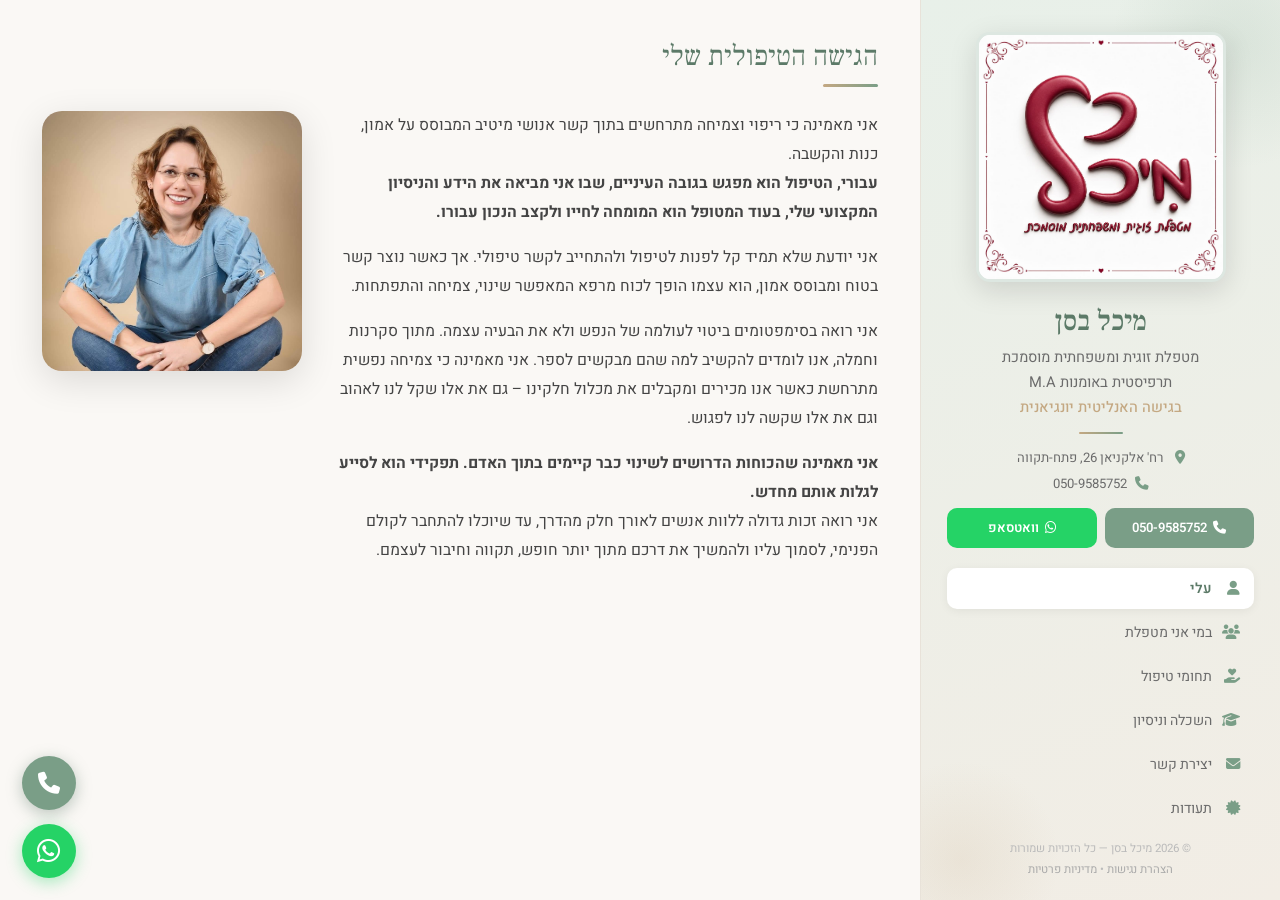
==== index.html @ 2d8353d4 "update 26-07-Sun 21:22" ====
<!DOCTYPE html>
<html lang="he" dir="rtl">
<head>
    <meta charset="UTF-8">
    <meta name="viewport" content="width=device-width, initial-scale=1.0">
    <title>מיכל בסן | מטפלת זוגית ומשפחתית מוסמכת</title>
    <link href="https://fonts.googleapis.com/css2?family=Heebo:wght@300;400;500;600;700&family=Frank+Ruhl+Libre:wght@300;400;500&display=swap" rel="stylesheet">
    <link rel="stylesheet" href="https://cdnjs.cloudflare.com/ajax/libs/font-awesome/6.4.0/css/all.min.css">
    <link rel="stylesheet" href="style.css">
</head>
<body>

<div class="page-wrapper">

    <!-- ══ SIDEBAR ══ -->
    <aside class="sidebar" aria-label="ניווט ופרטי קשר">

        <div class="profile-section">
            <div class="profile-img-wrapper">
                <img src="LogoMichal.jpeg" alt="מיכל בסן" class="profile-img">
            </div>
            <div class="profile-text">
                <h1>מיכל בסן</h1>
                <p class="subtitle">
                    מטפלת זוגית ומשפחתית מוסמכת<br>
                    תרפיסטית באומנות M.A<br>
                    <span class="accent">בגישה האנליטית יונגיאנית</span>
                </p>
                <div class="divider"></div>
            </div>
        </div>

        <div class="sidebar-meta">
            <div class="meta-item">
                <i class="fas fa-map-marker-alt"></i>
                <span>רח' אלקניאן 26, פתח-תקווה</span>
            </div>
            <div class="meta-item">
                <i class="fas fa-phone"></i>
                <span>050-9585752</span>
            </div>
        </div>

        <div class="contact-buttons">
            <a href="tel:0509585752" class="btn btn-primary" title="חייגי למיכל">
                <i class="fas fa-phone"></i> 050-9585752
            </a>
            <a href="https://wa.me/972509585752" class="btn btn-whatsapp" target="_blank">
                <i class="fab fa-whatsapp"></i> וואטסאפ
            </a>
        </div>

        <nav class="sidebar-nav" role="tablist" aria-label="ניווט בין אזורי האתר">
            <button class="nav-item active" role="tab" aria-selected="true"  aria-controls="tab-about"     id="btn-about"     onclick="showTab('about', this)">
                <i class="fas fa-user" aria-hidden="true"></i><span>עלי</span>
            </button>
            <button class="nav-item" role="tab" aria-selected="false" aria-controls="tab-who"       id="btn-who"       onclick="showTab('who', this)">
                <i class="fas fa-users" aria-hidden="true"></i><span>במי אני מטפלת</span>
            </button>
            <button class="nav-item" role="tab" aria-selected="false" aria-controls="tab-services"  id="btn-services"  onclick="showTab('services', this)">
                <i class="fas fa-hand-holding-heart" aria-hidden="true"></i><span>תחומי טיפול</span>
            </button>
            <button class="nav-item" role="tab" aria-selected="false" aria-controls="tab-education" id="btn-education" onclick="showTab('education', this)">
                <i class="fas fa-graduation-cap" aria-hidden="true"></i><span>השכלה וניסיון</span>
            </button>
            <button class="nav-item" role="tab" aria-selected="false" aria-controls="tab-contact"   id="btn-contact"   onclick="showTab('contact', this)">
                <i class="fas fa-envelope" aria-hidden="true"></i><span>יצירת קשר</span>
            </button>
            <button class="nav-item" role="tab" aria-selected="false" aria-controls="tab-certs"     id="btn-certs"     onclick="showTab('certs', this)">
                <i class="fas fa-certificate" aria-hidden="true"></i>
                <span>תעודות</span>
            </button>
        </nav>

        <div class="sidebar-footer">
            &copy; 2026 מיכל בסן &mdash; כל הזכויות שמורות<br>
            <a href="accessibility.html">הצהרת נגישות</a> &bull; <a href="privacy.html">מדיניות פרטיות</a>
        </div>
    </aside>

    <!-- ══ CONTENT PANEL ══ -->
    <main class="content-panel" aria-label="תוכן ראשי">

        <!-- TAB 1 – עלי -->
        <div id="tab-about" class="tab-content active" role="tabpanel" aria-labelledby="btn-about" tabindex="0">
            <div class="tab-header">
                <h2>הגישה הטיפולית שלי</h2>
                <div class="tab-divider"></div>
            </div>
            <div class="about-layout">
                <div class="intro-text">
                    <p>אני מאמינה כי ריפוי וצמיחה מתרחשים בתוך קשר אנושי מיטיב המבוסס על אמון, כנות והקשבה.<br><strong>עבורי, הטיפול הוא מפגש בגובה העיניים, שבו אני מביאה את הידע והניסיון המקצועי שלי, בעוד המטופל הוא המומחה לחייו ולקצב הנכון עבורו.</strong></p>
                    <p>אני יודעת שלא תמיד קל לפנות לטיפול ולהתחייב לקשר טיפולי. אך כאשר נוצר קשר בטוח ומבוסס אמון, הוא עצמו הופך לכוח מרפא המאפשר שינוי, צמיחה והתפתחות.</p>
                    <p>אני רואה בסימפטומים ביטוי לעולמה של הנפש ולא את הבעיה עצמה. מתוך סקרנות וחמלה, אנו לומדים להקשיב למה שהם מבקשים לספר. אני מאמינה כי צמיחה נפשית מתרחשת כאשר אנו מכירים ומקבלים את מכלול חלקינו – גם את אלו שקל לנו לאהוב וגם את אלו שקשה לנו לפגוש.</p>
                    <p><strong>אני מאמינה שהכוחות הדרושים לשינוי כבר קיימים בתוך האדם. תפקידי הוא לסייע לגלות אותם מחדש.</strong><br>אני רואה זכות גדולה ללוות אנשים לאורך חלק מהדרך, עד שיוכלו להתחבר לקולם הפנימי, לסמוך עליו ולהמשיך את דרכם מתוך יותר חופש, תקווה וחיבור לעצמם.</p>
                </div>
                <img src="PictureMichal.jpeg" alt="מיכל בסן" class="about-image">
            </div>
        </div>

        <!-- TAB 2 – במי אני מטפלת -->
        <div id="tab-who" class="tab-content" role="tabpanel" aria-labelledby="btn-who" tabindex="0">
            <div class="tab-header">
                <h2>במי אני מטפלת?</h2>
                <div class="tab-divider"></div>
            </div>
            <div class="audience-grid">
                <div class="audience-card">
                    <div class="icon"><i class="fas fa-heart"></i></div>
                    <h3>זוגות ומשפחות</h3>
                    <p>זוגות ומשפחות המתמודדים עם קשיי תקשורת, קונפליקטים ומשברים.</p>
                </div>
                <div class="audience-card">
                    <div class="icon"><i class="fas fa-user"></i></div>
                    <h3>יחידים</h3>
                    <p>יחידים המתמודדים עם חרדה, דיכאון, קשיי הורות, הליכי פרידה, משברי חיים וקשיים במערכות יחסים.</p>
                </div>
                <div class="audience-card">
                    <div class="icon"><i class="fas fa-child"></i></div>
                    <h3>נוער ומבוגרים</h3>
                    <p>מטפלת בנוער מגיל 12 ומעלה ובמבוגרים בכל שלבי החיים.</p>
                </div>
            </div>
        </div>

        <!-- TAB 3 – תחומי טיפול -->
        <div id="tab-services" class="tab-content" role="tabpanel" aria-labelledby="btn-services" tabindex="0">
            <div class="tab-header">
                <h2>תחומי ההתמחות שלי</h2>
                <div class="tab-divider"></div>
            </div>
            <div class="services-grid">
                <div class="service-card">
                    <h3>טיפול פסיכודינמי</h3>
                    <p>טיפול פסיכודינמי הוא טיפול שיחתי המתמקד בחשיפת דפוסים, קונפליקטים ודחפים לא-מודעים שנוצרו לרוב בעבר. המטרה היא להבין כיצד אותם כוחות סמויים מנהלים את התנהגות מערכות היחסים שלך והרגשות שלך בהווה, וכך להשיג שינוי מעמיק.</p>
                    <button class="card-more" onclick="openServiceModal('psychodynamic')">עוד</button>
                </div>
                <div class="service-card">
                    <h3>טיפול זוגי</h3>
                    <p>מרחב בטוח וניטרלי לשיקום ולחיזוק הקשר הזוגי. זיהוי דפוסי תקשורת מעכבים, בניית אמון מחדש והעמקת האינטימיות.</p>
                    <button class="card-more" onclick="openServiceModal('couples')">עוד</button>
                </div>
                <div class="service-card">
                    <h3>טיפול משפחתי</h3>
                    <p>התערבות הרואה במשפחה מערכת שלמה. שיפור הדינמיקה והתקשורת המשפחתית וחיזוק הקשרים בין כל בני המשפחה.</p>
                    <button class="card-more" onclick="openServiceModal('family')">עוד</button>
                </div>
                <div class="service-card">
                    <h3>EMDR</h3>
                    <p>גישה ממוקדת ויעילה לעיבוד טראומות, חרדות ומשברים. מסייעת למוח לעבד מחדש זיכרונות קשים ולהביא להקלה.</p>
                    <button class="card-more" onclick="openServiceModal('emdr')">עוד</button>
                </div>
                <div class="service-card">
                    <h3>טיפול באומנות</h3>
                    <p>ביטוי רגשי דרך יצירה, צבע וחומר. עיבוד חוויות מורכבות וחקירת העולם הפנימי בסביבה לא שיפוטית.</p>
                    <button class="card-more" onclick="openServiceModal('art')">עוד</button>
                </div>
                <div class="service-card">
                    <h3>טיפול אנליטי יונגיאני</h3>
                    <p>מסע מעמיק אל הנפש והלא-מודע. חקר חלומות, סמלים וארכיטיפים להבנה עצמית עמוקה ומימוש הפוטנציאל האישי.</p>
                    <button class="card-more" onclick="openServiceModal('jungian')">עוד</button>
                </div>
                <div class="service-card">
                    <h3>טיפול פסיכודינמי בילד ובמתבגר</h3>
                    <p>טיפול רגשי המותאם לשלבי ההתפתחות. סיוע בקשיים חברתיים, חרדות, דימוי עצמי ומשברי גיל ההתבגרות.</p>
                    <button class="card-more" onclick="openServiceModal('child')">עוד</button>
                </div>
                <div class="service-card">
                    <h3>טיפול בנפגעי פגיעה מינית</h3>
                    <p>טיפול מומחה, רגיש ומוגן לילדים ונוער. שיקום תחושת השליטה, הפחתת תסמיני פוסט-טראומה וחזרה לתפקוד.</p>
                </div>
                <div class="service-card">
                    <h3>הדרכת הורים</h3>
                    <p>הדרכת הורים היא תהליך ייעוצי קצר מועד שמעניק להורים כלים מעשיים לתקשורת אפקטיבית, הצבת גבולות ופתרון קשיים רגשיים או התנהגותיים אצל ילדיהם.<br>הייעוץ ממוקד בשיפור מערכת היחסים המשפחתית וביצירת סביבה ביתית יציבה, תומכת ומאוזנת יותר.</p>
                    <button class="card-more" onclick="openServiceModal('parenting')">עוד</button>
                </div>
            </div>

            <div class="credentials-section">
                <h3>הכרה מקצועית</h3>

                <p class="cred-subtitle">ספקית מוכרת</p>
                <div class="cred-grid">
                    <div class="cred-item">
                        <img src="LogoBituahleumi.jpeg" alt="ביטוח לאומי" class="cred-logo">
                        <div class="cred-text">
                            <h4>המוסד לביטוח לאומי</h4>
                            <p>ספקית מוכרת ומורשית</p>
                        </div>
                    </div>
                    <div class="cred-item">
                        <img src="LogoMashabat.jpeg" alt="משרד הביטחון" class="cred-logo">
                        <div class="cred-text">
                            <h4>משרד הביטחון</h4>
                            <p>אגף שיקום ואגף משפחות והנצחה</p>
                        </div>
                    </div>
                </div>

                <p class="cred-subtitle">חברות באיגודים מקצועיים</p>
                <div class="cred-grid">
                    <div class="cred-item">
                        <img src="LogoAguda.png" alt="האגודה לטיפול זוגי ומשפחתי" class="cred-logo">
                        <div class="cred-text">
                            <h4>האגודה הישראלית לטיפול זוגי ומשפחתי</h4>
                            <p>חברה ומוסמכת</p>
                        </div>
                    </div>
                    <div class="cred-item">
                        <img src="LogoEMDR2.png" alt="עמותת EMDR ישראל" class="cred-logo">
                        <div class="cred-text">
                            <h4>עמותת EMDR ישראל</h4>
                            <p>חברה ומוסמכת</p>
                        </div>
                    </div>
                </div>
            </div>
        </div>

        <!-- TAB 4 – השכלה וניסיון -->
        <div id="tab-education" class="tab-content" role="tabpanel" aria-labelledby="btn-education" tabindex="0">
            <div class="tab-header">
                <h2>השכלה וניסיון קליני</h2>
                <div class="tab-divider"></div>
            </div>
            <div class="resume-grid">
                <div class="resume-box">
                    <div class="box-header">
                        <div class="icon"><i class="fas fa-graduation-cap"></i></div>
                        <h3>הכשרה מקצועית</h3>
                    </div>
                    <ul class="resume-list">
                        <li>פסיכותרפיסטית אנליטית בגישה היונגיאנית (3 שנות לימוד, סמינר הקיבוצים)</li>
                        <li>הכשרה מלאה ב-EMDR (שלבים 1 ו-2)</li>
                        <li>בוגרת התוכנית לפסיכותרפיה קבוצתית בגישה הפסיכואנליטית (פקולטה לרפואה, אוניברסיטת ת"א)</li>
                        <li>תואר שני בהצטיינות יתרה (מצטיינת דיקן) בטיפול באומנות (מכללת בית-ברל)</li>
                        <li>לימודי הדרכת מטפלים באומנות</li>
                        <li>הכשרה בטיפול בילדים ובני נוער נפגעי פגיעה מינית (מרכז דימול)</li>
                        <li>בוגרת התוכנית לטיפול פסיכודינמי בילד ונוער (אוניברסיטת בר-אילן)</li>
                        <li>בוגרת התוכנית לטיפול זוגי ומשפחתי (אוניברסיטת בר-אילן)</li>
                        <li>קבלת הסמכה כמטפלת זוגית ומשפחתית מוסמכת (מטעם האגודה לטיפול זוגי ומשפחתי)</li>
                        <li>סמינר קליני בנושא טיפול מיני</li>
                        <li>הכשרה בתיאום הורי (להורים גרושים/פרודים בסכסוך מתמשך)</li>
                        <li>תואר שני (M.A) בייעוץ חינוכי, בהצטיינות</li>
                        <li>תרפיסטית באומנות (3 שנות לימוד, מכללת בית-ברל)</li>
                        <li>מוסמכת בהדרכת תיאטרון בובות ודרמה חינוכית</li>
                        <li>תואר ראשון (B.A) בחינוך מיוחד, התמחות בהפרעות התנהגות (מכללת בית-ברל)</li>
                        <li>התערבות וטיפול ראשוני בנפגעי אירועי קיצון בשלבים השונים</li>
                    </ul>
                </div>
                <div class="resume-box">
                    <div class="box-header">
                        <div class="icon"><i class="fas fa-briefcase"></i></div>
                        <h3>ניסיון מקצועי</h3>
                    </div>
                    <ul class="resume-list">
                        <li>מטפלת זוגית ומשפחתית בתחנה לטיפול זוגי ומשפחתי בקריית-אונו וביהוד.</li>
                        <li>מומחית תחום הפרעות נפשיות במת"י פ"ת</li>
                        <li>מטפלת משפחתית ומדריכת קבוצות ילדים, מרכז לבריאות הנפש גהה</li>
                        <li>מנהלת קבוצת הפייסבוק "מתייעצים עם פסיכולוגים ופסיכותרפיסטים" (מעל 80,000 חברים)</li>
                        <li>הנחיית קבוצת הורים בהליכי פרידה, קריית אונו</li>
                        <li>קליניקה פרטית בפ"ת – טיפול ביחידים, זוגות ומשפחות</li>
                        <li>טיפול בילדים ובני נוער נפגעים מינית, פתח תקווה</li>
                        <li>מדריכת סטודנטים בהכשרה של תואר שני בטיפול באמצעות אומנות</li>
                        <li>תרפיסטית באומנות בבתי ספר יסודיים וחטיבות ביניים</li>
                        <li>טיפול רגשי בילדים על הרצף האוטיסטי ובילדים עם לקויות למידה</li>
                    </ul>
                </div>
            </div>
        </div>

        <!-- TAB 5 – יצירת קשר -->
        <div id="tab-contact" class="tab-content" role="tabpanel" aria-labelledby="btn-contact" tabindex="0">
            <div class="tab-header">
                <h2>יצירת קשר</h2>
                <div class="tab-divider"></div>
            </div>
            <div class="contact-wrapper">
                <div class="contact-card">
                    <h3>פרטי התקשרות</h3>
                    <div class="contact-list">
                        <a href="tel:0509585752" class="contact-row">
                            <div class="contact-icon"><i class="fas fa-phone"></i></div>
                            <div class="contact-row-text">
                                <div class="label">טלפון</div>
                                <div class="value">050-9585752</div>
                            </div>
                        </a>
                        <a href="https://wa.me/972509585752" class="contact-row" target="_blank">
                            <div class="contact-icon" style="background:#e8f9ee;color:#25d366;"><i class="fab fa-whatsapp"></i></div>
                            <div class="contact-row-text">
                                <div class="label">וואטסאפ</div>
                                <div class="value">שליחת הודעה</div>
                            </div>
                        </a>
                        <a href="https://mail.google.com/mail/?view=cm&to=michalbess@gmail.com" class="contact-row" target="_blank" onclick="handleEmailClick(event)">
                            <div class="contact-icon"><i class="fas fa-envelope"></i></div>
                            <div class="contact-row-text">
                                <div class="label">אימייל</div>
                                <div class="value">michalbess@gmail.com</div>
                            </div>
                        </a>
                        <div class="contact-row">
                            <div class="contact-icon"><i class="fas fa-map-marker-alt"></i></div>
                            <div class="contact-row-text">
                                <div class="label">כתובת הקליניקה</div>
                                <div class="value">רח' אלקניאן 26, פתח-תקווה</div>
                            </div>
                        </div>
                    </div>
                </div>
                <p class="contact-tagline">אשמח לענות על כל שאלה ולתאם פגישת היכרות</p>
            </div>
        </div>

        <!-- TAB 6 – תעודות -->
        <div id="tab-certs" class="tab-content" role="tabpanel" aria-labelledby="btn-certs" tabindex="0">
            <div class="tab-header">
                <h2>תעודות והסמכות</h2>
                <div class="tab-divider"></div>
                <p class="certs-hint">לחץ על שם התעודה כדי להציגה</p>
            </div>
            <div class="certs-layout">

                <nav class="certs-index" id="certsIndex"></nav>

                <div class="certs-viewer">
                    <div class="certs-stack">
                        <div class="cert-card-display" id="certDisplay">
                            <img id="certImg" src="" alt="" loading="lazy">
                            <div class="cert-label" id="certLabel"></div>
                        </div>
                    </div>
                    <div class="cert-counter">
                        <button class="cert-nav-btn" onclick="certNav(-1)" title="הקודם"><i class="fas fa-chevron-right"></i></button>
                        <span id="certCountText">1 / 16</span>
                        <button class="cert-nav-btn" onclick="certNav(1)" title="הבא"><i class="fas fa-chevron-left"></i></button>
                    </div>
                </div>

            </div>
        </div>

    </main>
</div>

<!-- Page footer (mobile only) -->
<footer class="page-footer">
    &copy; 2026 מיכל בסן &mdash; כל הזכויות שמורות<br>
    <a href="accessibility.html">הצהרת נגישות</a> &bull; <a href="privacy.html">מדיניות פרטיות</a>
</footer>

<!-- Service Modal -->
<div id="serviceModal" class="modal-overlay" onclick="if(event.target===this)closeServiceModal()" role="dialog" aria-modal="true" aria-labelledby="modalTitle">
    <div class="modal-box">
        <button class="modal-close" onclick="closeServiceModal()" aria-label="סגירת חלון">✕</button>
        <h3 id="modalTitle" class="modal-title"></h3>
        <div id="modalContent" class="modal-content"></div>
    </div>
</div>

<!-- Floating Phone -->
<a href="tel:0509585752" class="phone-float" title="050-9585752" aria-label="חייגי למיכל בסן: 050-9585752">
    <i class="fas fa-phone" aria-hidden="true"></i>
</a>

<!-- Floating WhatsApp -->
<a href="https://wa.me/972509585752" class="whatsapp-float" target="_blank" title="שלחו הודעה בוואטסאפ" aria-label="שליחת הודעת וואטסאפ למיכל בסן">
    <i class="fab fa-whatsapp" aria-hidden="true"></i>
</a>

<script>
    /* ── SERVICE MODALS ── */
    const SERVICE_MODALS = {
        psychodynamic: {
            title: 'טיפול פסיכודינמי',
            content: `<p><em>סיפור מקרה (הדגמתי) מתוך טיפול דינמי: "המגדלור הבלתי חדיר"</em></p>
<h4>רקע קליני</h4>
<p>יונתן (שם בדוי), בן 34, פנה לטיפול בעקבות תחושת ריקנות ובדידות מתמשכת, לצד קושי ליצור מערכות יחסים זוגיות ארוכות טווח. יונתן הוא אדם רהוט, בעל יכולת אנליטית גבוהה, הנוטה לנתח את חייו ואת רגשותיו במונחים רציונליים וקרים.</p>
<h4>מהלך המפגש (פגישה מס' 18)</h4>
<p><em>יונתן נכנס לקליניקה, מתיישב, ומביט בשעון שעל הקיר.</em></p>
<p><strong>יונתן:</strong> "חשבתי השבוע על מה שדיברנו בפגישה הקודמת. המסקנה שלי היא שאני פשוט משתמש במנגנון התנתקות כדי לא לחוות תסכול. זה די הגיוני מתמטית — אם אני לא מפתח ציפיות, הסתברות האכזבה יורדת לאפס."</p>
<p><em>הוא מדבר בשטף, וטון דיבורו יציב ומונוטוני. הוא מציג את תובנותיו כמעט כמו מרצה שמציג ניתוח מקרה אקדמי.</em></p>
<p><strong>המטפל:</strong> "אתה מסביר את זה בצורה מאוד ברורה ומלומדת, יונתן. אבל בזמן שאתה מדבר, אני שם לב שאתה יושב ממש על קצה הכורסה, והידיים שלך קפוצות באגרופים."</p>
<p><em>יונתן משתתק לרגע, מביט בידיו, ומשחרר אותן לאט.</em></p>
<p><strong>יונתן:</strong> "זה פשוט הרגל פיזי. אין לזה באמת משמעות."</p>
<p><strong>המטפל:</strong> "אני תוהה אם הניתוח המדויק שאתה מציג לי עכשיו הוא לא רק הסבר, אלא גם סוג של חומת הגנה, אולי דרך להחזיק את הכל בשליטה מלאה, כדי שאף אחד מאיתנו, ובעיקר לא אתה, לא ייגע בכאב של מה שקורה בפנים?"</p>
<p><em>דממה משתררת בחדר. יונתן מסיט את מבטו לכיוון החלון. הכתפיים שלו צונחות מעט. אחרי כדקה של שתיקה טעונה, עיניו מתמלאות בדמעות, והוא אינו מנסה למחוק אותן.</em></p>
<p><strong>יונתן</strong> (בקול נמוך ורועד): "אם אני אפסיק להסביר ולנתח... אני פשוט ארגיש עד כמה אני לבד. ואף אחד לא באמת מחכה שם בצד השני."</p>
<p><strong>המטפל:</strong> "והנה, ממש ברגע הזה, אתה כבר לא לבד עם התחושה הזאת. אנחנו פה ביחד איתה."</p>
<h4>ניתוח הדינמיקה הטיפולית</h4>
<p><strong>מנגנון הגנה — אינטלקטואליזציה (Intellectualization):</strong> יונתן משתמש בידע ובהמשגה קוגניטיבית כדי להרחיק את הרגש הגולמי (חרדת נטישה ובדידות) ולשמור על אשליה של שליטה.</p>
<p><strong>העברה והעברה נגדית (Transference &amp; Countertransference):</strong> בקשר הטיפולי, יונתן משחזר את דפוס הריחוק הלא-מודע כדי להגן על עצמו מדחייה. תחושת ה"מרחק" שהמטפל חווה בחדר משמשת מצפן לזיהוי מנגנון ההגנה בפעולה.</p>
<p><strong>עבודה ב-"Here and Now":</strong> המטפל אינו נכנס לדיון תיאורטי על התוכן בדבריו של יונתן, אלא מפנה תשומת לב לשפת הגוף ולתפקיד הדינמי של ההגנה בזמן אמת.</p>
<p><strong>חוויה רגשית מתקנת (Corrective Emotional Experience):</strong> הנוכחות וההכלה של המטפל ברגע השבירה מאפשרות ליונתן לשהות בתוך הכאב והפגיעות מבלי לחוות את חווית הנטישה ממנה הוא חרד.</p>`
        },
        couples: {
            title: 'טיפול זוגי',
            content: `<p><em>סיפור מקרה (הדגמתי) בטיפול זוגי: "רודף ונהדפת — מעגל הריקוד הזוגי"</em></p>
<h4>רקע קליני</h4>
<p>תומר (בן 38) ושירה (בת 36), נשואים 8 שנים ומגדלים שני ילדים קטנים. הם פנו לטיפול זוגי בעקבות תחושת שחיקה, מריבות קולניות שחוזרות על עצמן על סף פיצוץ, ותחושה הדדית של חוסר הערכה ובדידות בתוך הקשר. הם נמצאים במעגל שלילי קלאסי של "רודף/נמנע" (Pursuer/Distancer) — ככל ששירה דורשת קרבה דרך ביקורת, כך תומר נסוג ומתכנס בעצמו, וככל שתומר נסוג, שירה מביעה כעס בעוצמה גבוהה יותר.</p>
<h4>מהלך המפגש (פגישה מס' 7)</h4>
<p><em>הזוג נכנס לחדר, המתח באוויר מורגש מיד. שירה יושבת זקופה ונסערת, תומר נשען לאחור בזרועות שלובות.</em></p>
<p><strong>שירה:</strong> "השבוע זה שוב קרה. חזרתי מאוחר מהעבודה, הבית היה הפוך, והוא פשוט ישב מול הטלוויזיה עם הטלפון. ניסיתי לדבר איתו, אבל הוא פשוט התעלם. הוא תמיד אטום. לא אכפת לו מהמשפחה שלנו."</p>
<p><strong>תומר</strong> (מנפנף בידו בביטול, מסתכל על המטפלת): "נו, באמת. את רואה? היא נכנסת בדלת וכבר יורה. שום 'שלום', שום 'איך היה היום שלך?'. היא פשוט צורחת. אז מה את רוצה שאני אעשה? ניסיתי לענות לה בעבר וזה רק החמיר. עדיף לשתוק."</p>
<p><strong>המטפלת:</strong> "אני רוצה שנעצור רגע בדיוק כאן, בתוך הסצנה הזאת, וננסה להסתכל על הריקוד הזוגי שקורה ביניכם ולא רק על הבית ההפוך."</p>
<p><em>המטפלת פונה לשירה.</em></p>
<p><strong>המטפלת:</strong> "שירה, כשתומר מסתגר ולא עונה לך, הזעקה שלך והכעס על הבית ההפוך — מה קורה לך בפנים באותו רגע?"</p>
<p><strong>שירה</strong> (קולה נשבר, העוצמה שלה יורדת): "זה עושה לי חור בבטן. אני מרגישה שאני שקופה. שאני נלחמת לבד על הבית הזה ושאני פשוט לא חשובה לו. הכעס זה הדבר היחיד שגורם לו שבכלל יסתכל עליי, גם אם זה במבט סלידה."</p>
<p><strong>המטפלת</strong> (מהדהדת בחמלה): "אז כשאת תוקפת, בעצם מתחת לכעס יש תחושה נוראית של בדידות ופחד שאיבדת אותו."</p>
<p><em>שירה מהנהנת בדמעות. המטפלת פונה לתומר, שהבעת פניו משתנה מכעס לפליאה קלה.</em></p>
<p><strong>המטפלת:</strong> "תומר, כשאתה שומע עכשיו את שירה אומרת שהיא מרגישה שקופה ולא חשובה... מה קורה לך? כשאתה נסוג אל הטלפון או אל השתיקה — ממה אתה מגן על עצמך?"</p>
<p><strong>תומר</strong> (באיטיות, מנמיך את עיניו): "אני... אני מרגיש שאני פשוט כישלון בשבילה. לא משנה מה אני אעשה, זה אף פעם לא מספיק טוב. ה'שתיקה' שלי היא לא כי לא אכפת לי. היא כי אם אני אפתח את הפה, אנחנו נפרק את הבית הזה סופית. אני פשוט מנסה להוריד את גובה הלהבות."</p>
<p><strong>המטפלת:</strong> "התבוננו על המעגל המלכד הזה שנוצר ביניכם: שירה, ככל שאת מרגישה לבד, את מרימה קול כדי להשיג את תומר. ותומר, ככל שאתה שומע את הכעס, אתה מרגיש שנכשלת ונאטם כדי לא להרוס עוד יותר — מה שגורם לשירה להרגיש עוד יותר לבד. הריקוד הזוגי שיצרתם גורם לכם לדרוך כל הזמן על הבהונות אחד של השני. לאחר שהריקוד מוכר, אולי ננסה למצוא דרך לריקוד אחר."</p>
<p><em>שניהם שותקים. תומר שולח את ידו באיטיות ומניח אותה על ידה של שירה.</em></p>
<h4>ניתוח הדינמיקה בטיפול הזוגי</h4>
<p><strong>חשיפת הרגשות המשניים והראשוניים (Primary vs. Secondary Emotions):</strong></p>
<p>רגש משני (גישת ההגנה): הכעס והביקורתיות של שירה. המגננה, הקור וההתרחקות של תומר.</p>
<p>רגש ראשוני (הפגיעות החבויה): החרדה מנטישה ובדידות אצל שירה, התחושה של חוסר ערך, כישלון ופחד מהרס אצל תומר.</p>
<p><strong>מסגור מחדש של הבעיה (Reframing):</strong> המטפלת מסיטה את האשמה מהשותפים (אף אחד מהם הוא לא "הרשע") ומגדירה את הריקוד הזוגי כדרך שבה ניתן להבין את הדינמיקה ביניהם.</p>
<p><strong>חוויה רגשית מתקנת בתוך הקשר (Experiential Enactment):</strong> כשתומר מצליח לשמוע את הכאב והפחד מאחורי הצעקות של שירה, ושירה מצליחה לראות את חוסר האונים והרצון להגן מאחורי השתיקה של תומר — נוצר פתח לחיבור אמפתי מחודש ב-"Here and Now".</p>`
        },
        family: {
            title: 'טיפול משפחתי',
            content: `<p><em>סיפור מקרה (הדגמתי) בטיפול משפחתי: "התסמין שמחזיק את המערכת"</em></p>
<h4>רקע קליני</h4>
<p>משפחת לוי — האם יעל (בת 44), האב אלון (בן 46), והבת נועה (בת 14). המשפחה פנתה לטיפול בעקבות הידרדרות הבת בלימודים, התפרצויות זעם וסירוב ללכת לבית הספר מצידה של נועה בחודשים האחרונים. נועה תופסת את תפקיד "המטופלת המזוהה" (The Identified Patient – IP) — תסמינה משמש כמיכל וכמסיח דעת מתוך קונפליקט זוגי סמוי ועמוק בין ההורים, וכמנגנון השומר על היציבות (הומאוסטזיס) המערכתית.</p>
<h4>מהלך המפגש (פגישה מס' 5 — מפגש משפחתי מלא)</h4>
<p><em>המשפחה יושבת בקליניקה. אלון ויעל יושבים זה לצד זה, צמודים יחסית, בעוד נועה יושבת בכורסה הנפרדת, מביטה בטלפון הנייד שלה ומפגינה ריחוק.</em></p>
<p><strong>אלון:</strong> "באנו לכאן כי המצב עם נועה פשוט בלתי נסבל. השבוע היא שוב הבריזה משלושה ימי לימודים. יעל ואני חסרי אונים, אנחנו לא ישנים בלילות מרוב דאגה לה. הילדה הזאת פשוט מפרקת את המשפחה."</p>
<p><strong>יעל</strong> (מהנהנת בלחץ): "נכון. הכל סובב סביבה. כל הערבים שלנו מוקדשים רק לוויכוחים על בית הספר שלה."</p>
<p><em>המטפלת מביטה בסידור הישיבה ובחלוקת התפקידים. היא מבקשת לבחון את הגבולות (Boundaries) ואת הקואליציות הלא-מודעות.</em></p>
<p><strong>המטפלת:</strong> "אני שומעת כמה הדאגה לנועה מעסיקה אתכם ודורשת מכם כוחות. אבל אני רוצה לנסות ניסוי קטן בחדר. נועה, אפשר לבקש ממך לשים את הטלפון בצד לדקה? ואלון ויעל — אני מזמינה אתכם להסתכל רגע אחד על השני, ולא על נועה."</p>
<p><em>אלון ויעל מסתכלים זה על זו במבוכה גלויה. המתח בחדר עולה.</em></p>
<p><strong>המטפלת:</strong> "אלון, אם נועה הייתה קמה מחר בבוקר, הולכת לבית הספר באופן סדיר, והבעיה שלה הייתה נעלמת לחלוטין — על מה אתה ויעל הייתם מדברים בערב, כששניכם יושבים בסלון?"</p>
<p><em>אלון משתתק. הוא מביט ביעל, ואז משפיל את עיניו. שתיקה ארוכה משתררת בחדר.</em></p>
<p><strong>אלון</strong> (בקול נמוך): "אני... אני לא בטוח. נראה לי ששכחנו איך לדבר על עצמנו. כבר שנים שאנחנו מדברים רק על הילדים. או על העבודה."</p>
<p><strong>יעל</strong> (מצטנפת מעט): "אם לא נדבר על נועה, כנראה פשוט נשתוק. יש בינינו המון משקעים שלא נגענו בהם שנים."</p>
<p><em>ברגע הזה, נועה — שעד כה נראתה מנותקת — זזה באי-נוחות בכורסה, מרימה את קולה בפתאומיות ובכעס.</em></p>
<p><strong>נועה:</strong> "על מה אתם מדברים בכלל?! מה זה קשור אליכם? הבעיה היא שאני שונאת את בית הספר הזה! אתם סתם חופרים!"</p>
<p><em>המטפלת מפנה מבט רך אל נועה, ומזהה את התגובה שלה לא כהפרעה — אלא כניסיון להגן על ההורים.</em></p>
<p><strong>המטפלת:</strong> "נועה, תסתכלי כמה את מסורה למשפחה הזאת. ברגע שראית שאמא ואבא מתחילים לגעת בשתיקה ובכאב שיש ביניהם, מיד 'קפצת למים' ומשכת את כל האש בחזרה אלייך — כדי שהם לא יצטרכו להתמודד עם מה שקשה ביניהם."</p>
<p><em>נועה קופאת. עיניה נפקחות בתימהון, והיא משתתקת.</em></p>
<p><strong>המטפלת</strong> (פונה להורים): "נועה לקחה על עצמה תפקיד כבד מאוד — להיות ה'פיוז' של הבית. התסמין שלה מחייב אתכם להתאחד סביב הדאגה לה, וכך הוא מגן עליכם מהמפגש עם המרחק הזוגי. כדי שנועה תוכל להשתחרר מהעול הזה ולחזור להיות פשוט נערה בת 14, אתם תצטרכו לקחת בחזרה את התפקיד ההורי והזוגי שלכם."</p>
<h4>ניתוח הדינמיקה בטיפול המשפחתי</h4>
<p><strong>המטופל המזוהה (Identified Patient – IP):</strong> נועה נתפסת על ידי המשפחה כ"בעיה", אך הגישה המערכתית רואה בה את הנושאת של התסמין המערכתי. הסבל שלה הוא ביטוי לחוסר האיזון של המשפחה כולה.</p>
<p><strong>הומאוסטזיס ומנגנון הגנה מערכתי:</strong> התנהגותה של נועה משרתת פונקציה שומרת יציבות — היא מייצרת "טריאנגולציה" (Triangulation), ומשככת את המתח הבין-אישי המאיים על נישואי ההורים על ידי יצירת מוקד חיכוך שלישי שמאחד אותם.</p>
<p><strong>הגדרה מחדש (Reframing):</strong> המטפלת ממסגרת מחדש את התפרצות הזעם של נועה לא כ"הפרעת התנהגות" או כ"זלזול", אלא כגילוי של נאמנות ומסירות לא מודעת להגנה על הקשר ההורי.</p>
<p><strong>ארגון מחדש של גבולות (Boundary Restructuring):</strong> המטרה הטיפולית היא להפריד בין התת-מערכת הזוגית (ההורים) לבין התת-מערכת ההורית, ובכך לשחרר את נועה מהתפקיד ההרסני של "שומרת הסף" של הבית.</p>`
        },
        emdr: {
            title: 'EMDR',
            content: `<p><em>סיפור מקרה (הדגמתי) בטיפול EMDR: "הרכב על מפתן הזיכרון"</em></p>
<h4>רקע קליני</h4>
<p>עידו (שם בדוי), בן 28, עבר תאונת דרכים קשה כחצי שנה לפני הפנייה לטיפול. מאז התאונה הוא סובל מתסמינים פוסט-טראומטיים (PTSD) שכוללים עוררות-יתר, פלשבקים עוצמתיים בכל פעם שהוא שומע חריקת בלמים, והימנעות מוחלטת מנהיגה או מנסיעה בכבישים מהירים. הפגישה הנוכחית מתרחשת בשלב הקהיית התחושות והעיבוד (שלב 4 בפרוטוקול הסטנדרטי של EMDR — לאחר שנעשתה הכנה, זוהה אלמנט המטרה [Target] ונבחרה ההצהרה השלילית/חיובית).</p>
<h4>מפרט מטרת הטיפול (Target)</h4>
<p><strong>התמונה הבלתי נסבלת (Image):</strong> רגע שבו עידו רואה מהשמשה הקדמית את פנסיו של הרכב ממול סוטים לנתיב שלו.</p>
<p><strong>אמונה שלילית (NC):</strong> "אני חסר אונים / אני עומד למות."</p>
<p><strong>אמונה חיובית רצויה (PC):</strong> "זה עבר, אני בטוח עכשיו."</p>
<p><strong>רגש ותחושה בגוף:</strong> חרדה מוצפת, מחנק בגרון וכיווץ עז בחזה.</p>
<p><strong>מדד מצוקה סובייקטיבי (SUD):</strong> 9 בסולם של 0–10.</p>
<h4>מהלך המפגש (פגישה מס' 6 — שלב העיבוד)</h4>
<p><em>המטפל מציב את הסטיק הלד (או משתמש בתנועות עיניים מקבילות עם אצבעותיו) ומנחה את עידו להתמקד בתמונה, במחשבה השלילית ובמתיחות שבחזה.</em></p>
<p><strong>המטפלת:</strong> "עידו, התמקד בתמונה של הפנסים שבאים מולך, במחשבה 'אני חסר אונים', ובתחושת המחנק בחזה... ועקוב אחר האצבעות שלי."</p>
<p><em>המטפל מניע את אצבעותיו מצד לצד — סביב 24–30 משיכות סטימולציה דו-צדדית (BLS). עידו עוקב בעיניו. נשימתו קטועה ומהירה.</em></p>
<p><strong>המטפלת:</strong> "קח נשימה עמוקה... שחרר. מה עולה עכשיו?"</p>
<p><strong>עידו:</strong> "אני שוב שם... אני שומע את הזכוכיות נשברות. יש רעש נוראי. החזה שלי ממש צורב."</p>
<p><em>המטפלת: "הישאר עם זה... ועקוב...". סט נוסף של תנועות עיניים.</em></p>
<p><em>לאחר 4 סטים נוספים של גירוי דו-צדדי, חל שינוי בשפת הגוף של עידו. הכתפיים שלו יורדות, והוא נושם נשימה סרעפתית עמוקה.</em></p>
<p><strong>המטפל:</strong> "קח נשימה... מה עולה עכשיו?"</p>
<p><strong>עידו:</strong> "הרעש... הרעש התחלף. פתאום נזכרתי מה קרה אחרי השקט. נזכרתי בפרמדיק שפתח את הדלת ואמר לי: 'אתה חי, תנשום, תפסתנו אותך'."</p>
<p><em>המטפלת: "הישאר עם הזיכרון הזה ועם הפרמדיק... ועקוב." סט נוסף של גירוי דו-צדדי.</em></p>
<p><em>בשלב זה, המעבד המוחי של עידו מתחיל לחבר בין חוויית הסכנה האפופה בזיכרון הישן לבין העובדה שהאירוע כבר הסתיים והוא שרד אותו.</em></p>
<p><strong>המטפל:</strong> "תחזור עכשיו לתמונה המקורית של הפנסים מהשמשה. כשאלה עולים בראש שלך עכשיו — מ-0 עד 10, כמה חזקה תחושת המצוקה (SUD)?"</p>
<p><strong>עידו</strong> (מביט סביבו בחדר, נושם לרווחה): "זה מוזר... התמונה עדיין שם, אבל היא נראית קטנה יותר. כמו צילום מסך ישן. זה אולי... 2."</p>
<h4>ניתוח הדינמיקה ב-EMDR</h4>
<p><strong>מודל עיבוד מידע להסתגלות (AIP Model):</strong> זיכרון הטראומה היה "קפוא" וכלוא ברשת הזיכרון הרגשית והתחושתית המקורית (אמיגדלה). הגירוי הדו-צדדי (BLS) מסייע למוח לעבד את המידע מחדש ולחבר אותו לרשתות זיכרון סתגלניות ואסוציאטיביות (היפוקמפוס וקורטקס).</p>
<p><strong>החזקת קשב כפול (Dual Awareness):</strong> עידו נמצא בעת ובעונה אחת גם בתוך הזיכרון הטראומטי וגם במרחב הבטוח והמוגן של הקליניקה בהווה. הנוכחות של ה-Here &amp; Now מאפשרת למוח להבין ש"הסכנה כבר חלפה".</p>
<p><strong>תנועה מאסוציאציה שלילית לחיובית:</strong> עיבוד מוצלח מוביל באופן טבעי לשינוי ספונטני בתפיסה — מהתמקדות ברגע הפגיעה והחוסר אונים אל התמקדות ברגע ההצלה והישרדות.</p>
<p><strong>אינטגרציה גופנית:</strong> השינוי אינו רק קוגניטיבי ("אני מבין שעברתי תאונה") אלא מתבטא בפורקן פיזיולוגי של המתח הכלוא בגוף (שחרור החזה והגרון).</p>`
        },
        art: {
            title: 'טיפול באומנות',
            content: `<p><em>סיפור מקרה (הדגמתי) בטיפול באמנות: "לפסל את הסערה"</em></p>
<h4>רקע קליני</h4>
<p>מאיה (שם בדוי), בת 16, הופנתה לטיפול באומנות בעקבות התקפי זעם קשים בבית ובבית הספר, לצד נסיגה חברתית. מאיה מתקשה מאוד להביע את רגשותיה במילים — כשהיא נשאלת "מה שלומה" או "מה קרה", היא נוטה להשתתק, למשוך בכתפיה או להגיב ב"אני לא יודעת".</p>
<h4>מהלך המפגש (פגישה מס' 9)</h4>
<p><em>מאיה נכנסת לחדר הטיפול. היא נראית מתוחה, ידיה שלובות על החזה והיא נמנעת ממבט ישיר. המטפלת מציעה לה לבחור ממדף החומרים, שם מונחים סוגים שונים של חומרים: צבעי מים, גואש, טושים, וגוש חימר לח.</em></p>
<p><strong>המטפלת:</strong> "מאיה, משהו נראה מטלטל היום. את לא חייבת להסביר לי במילים. בואי נראה אם יש בחומרים משהו שיוכל להחזיק את מה שאת מרגישה שקורה בפנים."</p>
<p><em>מאיה מתקרבת לשולחן לעבודה בחומר. היא פוסחת על הצבעים הרכים והעדינים, ונעצרת מול גוש החימר. היא לוקחת אותו בגסות, מתיישבת, ומתחילה להטיח אותו בעוצמה על משטח העבודה. היא אינה מנסה ליצור צורה מוגדרת — היא לוחצת, צובטת, חובטת במשטח באמצעות אגרופיה, ולבסוף מתחילה לחרוץ בחימר חריצים עמוקים וחדים באמצעות כלי עץ חד. הנשימות שלה הופכות כבדות ומהירות.</em></p>
<p><em>המטפלת אינה קוטעת את הרצף ולא ממהרת להציע פרשנות. היא נוכחת, שומרת על השקט ומאפשרת למרחב הפיזי והוויזואלי להחזיק את העוצמות.</em></p>
<p><strong>המטפלת:</strong> "החימר הזה חוטף ממך הרבה כוח עכשיו. הוא חזק מספיק כדי לספוג את כל המכות והחריצים האלה מבלי להישבר."</p>
<p><em>מאיה עוצרת לרגע. אצבעותיה מכוסות בחתיכות חימר, פניה אדומות. היא מביטה בגוש החימר המעוות והמחורץ שלפניה.</em></p>
<p><strong>מאיה</strong> (בקול נמוך, כמעט בלתי נשמע): "זה נראה כמו הרס טוטאלי. הכל בתוכי פשוט מרוסק ומכוער."</p>
<p><strong>המטפלת:</strong> "זה מרגיש מרוסק ומכוער כשאוספים את זה בפנים... אבל הנה, הסתכלי מולך. זה יצא ממך והוא יושב עכשיו על השולחן. העוצמה הזו נמצאת בחומר, ואנחנו יכולות להסתכל עליה ביחד."</p>
<p><em>מאיה נוגעת בעדינות באחד החריצים העמוקים שפערה בחימר.</em></p>
<p><strong>מאיה:</strong> "זה כואב מדי. כשכולם אומרים לי 'תרגעי', אני מרגישה שאני עומדת להתפוצץ."</p>
<p><strong>המטפלת:</strong> "פה את לא צריכה 'להירגע'. פה מותר לזה להתפוצץ בתוך החומר, והחומר מחזיק את זה — ואני פה איתך, מחזיקה את זה יחד איתך."</p>
<h4>ניתוח הדינמיקה בטיפול באומנות</h4>
<p><strong>האיכויות המדיומליות של החומר (Medium Properties):</strong> החימר הוא חומר תלת-מימדי, רגרסיבי, נזיל ורגיש למגע. הוא מאפשר פורקן יצרי ותוקפני (Catharsis) באופן סומטי ומוחשי, ללא צורך בתיווך קוגניטיבי או מילולי.</p>
<p><strong>השלכה והרחקה (Projection &amp; Distance):</strong> דרך היצירה, הרגש הבלתי נסבל שהיה כרוך בתוכה עובר אקסטרנליזציה (החצנה) והופך לאובייקט חיצוני מובחן. כעת, כשהכעס והכאב מיוצגים בחימר על השולחן, מאיה יכולה להתבונן בהם מבלי להרגיש שהם מאיימים עליה.</p>
<p><strong>החזקה ומיכל (Containing &amp; Holding):</strong> הטיפול באומנות מייצר "מיכל כפול" — הן החומר עצמו הסופג את התוקפנות מבלי להתפרק, והן המטפלת המאפשרת לחוויה התוקפנית להתרחש בתוך הקשר בטוח ומקבל (Holding Environment).</p>
<p><strong>מעבר מפעולה מניפולטיבית להמשגה מילולית:</strong> הטרנספורמציה מתחילה במגע הפיזי השלם, ממשיכה בייצוג החזותי, ורק בסוף מאפשרת חילוץ של מילים ורגשות אותנטיים ("זה כואב מדי").</p>`
        },
        jungian: {
            title: 'טיפול אנליטי יונגיאני',
            content: `<p><em>סיפור מקרה (הדגמתי) בטיפול יונגיאני: "המפתח החלוד והמרתף החשוך"</em></p>
<h4>רקע קליני</h4>
<p>דניאלה (שם בדוי), בת 42, מנהלת בכירה בחברת הייטק, מגיעה לטיפול בעקבות תחושת שחיקה, התקפי חרדה פתאומיים בלתי מוסברים, וחלום חוזר שמטריד אותה בחודשים האחרונים. דניאלה מאופיינת בפרסונה תפקודית, חזקה, הישגית מאוד ושואפת לשליטה מוחלטת בכל תחום בחייה.</p>
<h4>מהלך המפגש (פגישה מס' 12)</h4>
<p><em>דניאלה נכנסת לחדר, התנועות שלה מהירות וחדות. היא מתיישבת, נשענת קדימה ופותחת מיד בדיווח על החלום שחזר אליה בלילה הקודם.</em></p>
<p><strong>דניאלה:</strong> "זה שוב קרה. אני עומדת בבית ילדותי, מול דלת עץ ישנה בודדת שמובילה למרתף. הדלת נעולה. ביד שלי יש מפתח ברזל כבד, חלוד ומגעיל. אני מרגישה חרדה עצומה, רצון עז לזרוק את המפתח ולברוח, אבל בו זמנית דחף כמעט בלתי נשלט לפתוח את הדלת. כשאני שמה את המפתח בחור המנעול — אני מתעוררת בבהלה ובדפיקות לב."</p>
<p><em>המטפלת מקשיבה בשקט, משהה את הניתוח השכלי, ומזמינה את דניאלה לשהות בתוך הארכיטיפ והדימוי.</em></p>
<p><strong>המטפלת:</strong> "בואי ננסה לא 'להבין' את החלום מיד, אלא להישאר רגע על מפתן הדלת הזו. כשאת מחזיקה את המפתח החלוד והכבד הזה — איזה רגש או דימוי עולה בך? מה יש במפתח הזה שהוא גם מגעיל אותך וגם אי אפשר לעזוב אותו?"</p>
<p><em>דניאלה עוצמת את עיניה. רגע ארוך של שתיקה.</em></p>
<p><strong>דניאלה:</strong> "החלודה... זה מרגיש כמו משהו שזנחתי. משהו שנרקב מרוב שהתעלמתי ממנו. זה מזכיר לי את הציורים שהייתי מציירת כילדה. כשהייתי יושבת שעות בעליית הגג ומציירת עולמות מתוך הדמיון, תיאורים עמוקים, קצת אפלים. אבא שלי תמיד אמר שזה 'בזבוז זמן של אנשים רחפניים ושצריך להתמקד במעשי'. אז הפסקתי. לנקות ולצייר זה אותו סירחון עבורי היום — משהו חלש, לא מועיל, חסר שליטה."</p>
<p><strong>המטפלת:</strong> "נראה שהמפתח החלוד מוליך אותך אל משהו שקברת עמוק במרתף של הנפש שלך — אל מה שיונג מכנה 'הצל' (The Shadow). החלקים היצירתיים, הבלתי ממושמעים והרגשיים שדחית כדי לבנות את ה'פרסונה' המצליחה והמוגנת שלך. המרתף מפחיד כי הוא לא בשליטה, אבל המפתח נמצא ביד שלך. החרדה שאת חווה אולי אינה סכנה, אלא קריאה של הנפש לעשות עבודה של אינטגרציה."</p>
<p><em>דניאלה פוקחת את עיניה, נרגעת מעט, ומביטה במטפלת במבט רך יותר.</em></p>
<p><strong>דניאלה:</strong> "את אומרת שההתקפים אולי מגיעים לא כי אני מאבדת שליטה... אלא כי החלקים שקברתי שם למטה מנסים לפרוץ החוצה ולדרוש את המקום שלהם?"</p>
<p><strong>המטפלת:</strong> "בדיוק. הנפש שואפת לשלמות (Individuation), לא לשלמות תפקודית. ה'צל' לא בא להרוס אותך — הוא בא להשלים אותך."</p>
<h4>ניתוח הדינמיקה היונגיאנית</h4>
<p><strong>הפרסונה מול הצל:</strong> הפרסונה של דניאלה היא האישה החזקה, ההישגית והמבוססת. הצל מכיל את החלקים המודחקים: התשוקה לאמנות, יצירתיות, פגיעות ואי-סדר שנתפסו בילדותה כ"חולשה" או "איום".</p>
<p><strong>עבודה עם חלומות ודימויים (Dream Analysis):</strong> הגישה היונגיאנית רואה בחלום שפה סימבולית של הלא-מודע שמפצה על העמדה החד-צדדית של המודע. החלום אינו "תקלה" אלא מפת דרכים לנפש.</p>
<p><strong>תהליך האינדיבידואציה (Individuation Process):</strong> תהליך ההתפתחות וההתקרבות של האדם לעצמי (Self) האותנטי שלו. התהליך מחייב מפגש אמיץ עם ה"צל", העימות איתו והכללתו מחדש בתוך האישיות השלמה.</p>
<p><strong>ארכיטיפ המפתן/המסע:</strong> הדלת והמרתף מייצגים מעבר ארכיטיפי ממרחב המודע והמוכר אל המעמקים של הלא-מודע האישי והקולקטיבי.</p>`
        },
        child: {
            title: 'טיפול פסיכודינמי בילד ובמתבגר',
            content: `<p><em>סיפור מקרה (הדגמתי) בטיפול לנוער: "המבצר השקט"</em></p>
<h4>רקע קליני</h4>
<p>ליאם (שם בדוי), בן 15.5, הופנה לטיפול על ידי הוריו בעקבות נשירה סמויה מבית הספר, מסתגר בחדרו רוב שעות היממה, ומשחק במשחקי מחשב אל תוך הלילה. בשיחות הראשונות הפגין חשדנות רבה כלפי הטיפול ("הוריי הכריחו אותי לבוא"), ענה בתשובות של מילה אחת ("בסדר", "לא יודע", "רגיל"), ונמנע ממבט עיניים. הוויניאטה מציגה רגע מפתח בעיבוד הברית הטיפולית (Therapeutic Alliance) ועבודה עם מנגנוני הגנה של הגיל המתבגר (פיצול, הפחתת ערך, והשלכה).</p>
<h4>מהלך המפגש (פגישה מס' 8)</h4>
<p><em>ליאם נכנס לחדר, כובע הקפוצ'ון מורם על ראשו ומכסה חצי מפניו. הוא נשמט על הכורסה, מוציא את הטלפון הנייד שלו ומתחיל לגלול ברשתות החברתיות מבלי להרים את המבט.</em></p>
<p><strong>המטפל:</strong> "היי ליאם, אני רואה שהגעת עם הקפוצ'ון מורם היום. נראה שאתה זקוק לקצת מרחב ומוגנות."</p>
<p><em>ליאם אינו מגיב, וממשיך לגלול בטלפון. שתיקה של מספר דקות משתררת בחדר. המטפל אינו נלחץ מהשתיקה ואינו מנסה "לחלץ" ממנו מילים בכוח.</em></p>
<p><strong>ליאם</strong> (בטון מזלזל, מבלי להרים את הראש): "מה הטעם בכלל לבוא לכאן? אתם המבוגרים כולכם אותו דבר. אמא שלי משלמת לך כדי שתחזיר אותי לבית הספר ותעשה ממני ילד טוב. אתה לא באמת רוצה לדעת מה עובר עליי — אתה פשוט עושה את העבודה שלך."</p>
<p><strong>המטפל:</strong> "אתה יודע, ליאם, אם הייתי במקומך — סביר להניח שהייתי מרגיש בדיוק אותו דבר. זה נורא מעצבן להרגיש שמשחקים לך בראש, ושמישהו מבוגר מנסה 'לתקן' אותך בשביל ההורים שלך."</p>
<p><em>ליאם מאט את הגלילה בטלפון, אך עדיין מביט במסך.</em></p>
<p><strong>המטפל:</strong> "אני רוצה להגיד לך משהו בצורה הכי ישרה: אני לא עובד בשביל ההורים שלך, ואני לא סוכן של בית הספר. תפקידי הוא לא להחזיר אותך לספסל הלימודים אם אתה לא רוצה בזה. אני פה איתך, כי נראה לי שלשתוק ולסחוב את כל הלחץ הזה לבד בחדר מול המסך — זה דורש ממך המון אנרגיה."</p>
<p><em>ליאם מוריד באיטיות את הטלפון ומניח אותו הפוך על ברכיו. הוא מסיט את הקפוצ'ון מעט לאחור ומביט במטפל לראשונה במבט ישיר.</em></p>
<p><strong>ליאם</strong> (בקול סדוק, שונה לחלוטין מהטון המזלזל): "אתה לא מבין מה הולך שם. בבית הספר יש לי תחושה שכולם מסתכלים עליי ושופטים אותי. המורים חושבים שאני עצלן, והילדים בכיתה... מרגיש כאילו אכפת להם רק ממי שמעלה סרטונים בטיקטוק או משיג ציונים. מרגיש שאם אני לא משחק את המשחק שלהם, אין לי מקום."</p>
<p><strong>המטפל:</strong> "אז החדר שלך והמחשב בלילה הם המקום היחיד שבו אתה מרגיש בטוח? שהעולם החיצוני לא יכול לשפוט או לפגוע בך?"</p>
<p><strong>ליאם</strong> (מהנהן לאט): "כן, שם אף אחד לא מבקש ממני להיות מישהו שאני לא."</p>
<h4>ניתוח הדינמיקה בטיפול בנוער</h4>
<p><strong>אתגר הברית הטיפולית בגיל ההתבגרות:</strong> מתבגרים רבים מגיעים לטיפול ביוזמת ההורים ומפרשים את המטפל כ"זרוע מבצעת" של סמכות המבוגרים. שבירת הסטיגמה הזו והבהרת הניטרליות והסודיות של המטפל הן תנאי הכרחי לייצור אמון.</p>
<p><strong>בחינת גבולות ומבחני אמון (Testing):</strong> הדיבור המזלזל, הגלילה בטלפון והשימוש בקפוצ'ון הם "מבחני אמון" לא מודעים. ליאם בוחן האם המטפל יתרגז, יעניש, או יישאר סובלני ונוכח.</p>
<p><strong>הצטרפות (Joining) ועבודה עם ההתנגדות:</strong> המטפל אינו נכנס לנימות מוסריות ("תנעל את הטלפון"), אלא מוודא את תחושת הסובייקטיביות של ליאם ("הייתי מרגיש בדיוק כמוך"). התיקוף (Validation) מנטרל את הצורך בהגנה.</p>
<p><strong>מעבר מהתנהגות (Acting Out) להמשגה רגשית:</strong> ההסתגרות בחדר והנשירה הוגדרו תחילה כ"הפרעת התנהגות". דרך המרחב המקבל, הן מקבלות המשגה חדשה — מנגנון הגנה מפני חרדה חברתית, תחושת זרות ופחד מכישלון.</p>`
        },
        abuse: {
            title: 'טיפול בנפגעי פגיעה מינית',
            content: 'טיפול מומחה, רגיש ומוגן לילדים ונוער. שיקום תחושת השליטה, הפחתת תסמיני פוסט-טראומה וחזרה לתפקוד.'
        },
        parenting: {
            title: 'הדרכת הורים',
            content: `<p><em>סיפור מקרה (הדגמתי) בהדרכת הורים: "לשחרר את השלט"</em></p>
<h4>רקע קליני</h4>
<p>רוני (בן 41) ודנה (בת 39), הורים לאיתי (בן 7, עולה לכיתה ב'). הם פנו להדרכת הורים בעקבות מלחמות סמכות קשות סביב סדר היום בבית, בעיקר סביב מעברים (התארגנות בבוקר, מקלחות ושינה), לצד התפרצויות זעם קשות של איתי שכוללות צעקות, זריקת חפצים והתעלמות מוחלטת מהנחיות. ההורים מתנדנדים בין נוקשות יתר לבין ויתור מתוך עייפות, כשאיתי מגיב בחרדה המוסווית כמאבק כוח על שליטה.</p>
<h4>מהלך המפגש (פגישה מס' 4)</h4>
<p><em>רוני ודנה נכנסים לחדר, שניהם נראים מותשים. דנה פותחת מיד בדיווח על אירוע שארע אמש.</em></p>
<p><strong>דנה:</strong> "זה שוב קרה אתמול בערב. ב-20:00 אמרתי לאיתי שהגיע הזמן לכבות את הטלוויזיה וללכת להתקלח. הוא פשוט התעלם. אמרתי שוב, בקול תקיף יותר. כלום. ב-20:20 כבר איבדתי את הסבלנות, הלכתי וכיביתי לו את הטלוויזיה. הוא חטף קריזה, התחיל לצרוח, זרק את השלט על הקיר וכמעט שבר אותו. בסוף מצאתי את עצמי צורחת עליו בחזרה, ורוני נאלץ להרים אותו בכוח למקלחת."</p>
<p><strong>רוני:</strong> "הוא פשוט מנהל את הבית. הרגשנו כמו שני שוטרים. הילד הזה לא סופר אותנו. ניסינו טבלת עיצוב התנהגות, ניסינו עונשים — שום דבר לא מזיז לו."</p>
<p><strong>המטפלת:</strong> "אני שומעת כמה זה שוחק להרגיש שכל ערב הופך לשדה קרב, וכמה מתסכל להרגיש שאתם מאבדים את השליטה. בואו ננסה להסתכל רגע על הסצנה הזאת לא רק דרך ה'התנהגות' של איתי, אלא דרך מה שקורה שם ברמת הרגש."</p>
<p><em>המטפלת פונה לדנה.</em></p>
<p><strong>המטפלת:</strong> "דנה, כשאיתי מתעלם ממך ב-20:00, ואת מרגישה שהזמן בורח — מה קורה לך בפנים רגע לפני שאת מגיעה לטמפרטורה של צעקות?"</p>
<p><strong>דנה</strong> (נושמת עמוק): "עולה בי גל של חרדה וחוסר אונים. משהו בפנים אומר לי: 'אם הוא לא מקשיב לי עכשיו, מה יהיה כשהוא יהיה בן 15? המצב לגמרי יוצא משליטה'."</p>
<p><strong>המטפלת:</strong> "בדיוק. והתחושה הזו ש'המצב יוצא משליטה' מביאה אותך לעבור מאי-תגובה, מיד לצעקה או לכיבוי חד. ואז, כשאיתי חווה את הניתוק הפתאומי הזה — מה אתם חושבים שהוא חווה?"</p>
<p><strong>רוני:</strong> "הוא חווה שמישהו חטף לו את השליטה. הוא מרגיש חסר אונים."</p>
<p><strong>המטפלת:</strong> "נכון מאוד. איתי הוא ילד שזקוק לתחושת שליטה וצפיות. כשהוא חווה מעבר חד מול הורה לחוץ, חוסר האונים שלו מתרגם לזעם. הצעקות והורדת הידיים שלכם רק מאשרות לו את החשד הסמוי שלו: שאף אחד כאן לא באמת מחזיק את ההגה ברוגע."</p>
<p><em>רוני ודנה מביטים זה בזה.</em></p>
<p><strong>המטפלת:</strong> "סמכות הורית היא לא כוחניות, ולא מלחמה על מי ינצח. סמכות היא תחושת ביטחון. בשבוע הקרוב, אני רוצה שננסה משהו אחר: נוכחות במקום מאבק. כשיגיע זמן המקלחת, במקום לקרוא לו מהמטבח או לחכות עד 20:20 — דנה או רוני, תלכו לשבת לידו 5 דקות קודם. תראו במה הוא עוסק, תעשו לו 'תיווך' למעבר ('עוד 5 דקות נכבה ונלך ביחד'), וכשהזמן מגיע, תהיו שם איתו פיזית, בשקט, בלי לכעוס ובלי להסביר הסברים ארוכים."</p>
<p><strong>דנה:</strong> "ואם הוא עדיין יצרח?"</p>
<p><strong>המטפלת:</strong> "אם הוא יצרח, תהיו שם לידו. לא כדי להעניש ולא כדי לוותר — אלא כדי להחזיק את הרגש שלו ברוגע ולהראות לו: 'מותר לך לכעוס, אבל אמא ואבא פה, והחוקים של הבית מגנים עליך'."</p>
<h4>ניתוח הדינמיקה בהדרכת הורים</h4>
<p><strong>התקה מגישה התנהגותית לגישה דינמית-התקשורתית:</strong> המטפלת מסיטה את הפוקוס מטכניקות חינוכיות שטחיות (טבלאות שכר ועונש) אל הקשר והוויסות הרגשי שבין ההורה לילד.</p>
<p><strong>זיהוי ה"טריגר" ההורי:</strong> המעבר של ההורים לנוקשות או לזעם לא נובע מרוע, אלא מהצפה של חרדה וחוסר אונים משלהם ("מה יהיה כשהוא יהיה בן 15"). חשיפת התהליך המקביל הזה מאפשרת להורים להחזיר את הוויסות העצמי שלהם.</p>
<p><strong>מסגור מחדש (Reframing) של תסמין הילד:</strong> התפרצות הזעם של איתי אינה מתויגת כ"רשעות" או "דווקא", אלא כביטוי של קושי במעברים ותגובה לחוסר ביטחון.</p>
<p><strong>מעבר מכוחניות לסמכות מקורקעת (Anchored Authority):</strong> בניית סמכות אינה מתבצעת על ידי ניצחון בוויכוח, אלא על ידי נוכחות יציבה, עקבית ומאורגנת של ההורה (הורות כמזמינה ביטחון וגבולות בו-זמנית).</p>`
        }
    };

    const CASE_IMG_IDS = ['psychodynamic','couples','family','emdr','art','jungian','child','parenting'];

    function openServiceModal(id) {
        const data = SERVICE_MODALS[id];
        if (!data) return;
        document.getElementById('modalTitle').textContent = data.title;
        let html = data.content;
        if (CASE_IMG_IDS.includes(id)) {
            html += `<img src="CaseImages/${id}.jpg" alt="${data.title}" class="case-img">`;
        }
        document.getElementById('modalContent').innerHTML = html;
        const modal = document.getElementById('serviceModal');
        modal.classList.add('open');
        document.body.style.overflow = 'hidden';
        modal.querySelector('.modal-close').focus();
    }

    function closeServiceModal() {
        document.getElementById('serviceModal').classList.remove('open');
        document.body.style.overflow = '';
    }

    document.addEventListener('keydown', e => { if (e.key === 'Escape') closeServiceModal(); });

    function handleEmailClick(e) {
        if (/Mobi|Android/i.test(navigator.userAgent)) {
            e.preventDefault();
            const to = 'michalbess@gmail.com';
            if (/Android/i.test(navigator.userAgent)) {
                const fallback = encodeURIComponent('mailto:' + to);
                window.location.href = 'intent://send?to=' + to + '#Intent;action=android.intent.action.SENDTO;scheme=mailto;package=com.google.android.gm;S.browser_fallback_url=' + fallback + ';end';
            } else {
                window.location.href = 'googlegmail://co?to=' + to;
            }
        }
    }

    function showTab(tabId, btn) {
        document.querySelectorAll('.tab-content').forEach(t => t.classList.remove('active'));
        document.querySelectorAll('.nav-item').forEach(b => {
            b.classList.remove('active');
            b.setAttribute('aria-selected', 'false');
        });
        document.getElementById('tab-' + tabId).classList.add('active');
        btn.classList.add('active');
        btn.setAttribute('aria-selected', 'true');
        document.querySelector('.content-panel').scrollTop = 0;
        if (tabId === 'certs' && !certsReady) { initCerts(); certsReady = true; }
    }

    /* ── CERTS ── */
    function certSrc(file) {
        const slash = file.indexOf('/');
        return file.slice(0, slash + 1) + encodeURIComponent(file.slice(slash + 1));
    }

    const CERTS = [
        { name:'תואר ראשון B.Ed.',                              file:'Teudot/תואר ראשון B. Ed..jpeg',                                cat:'תארים' },
        { name:'תואר שני – טיפול באומנות',                      file:'Teudot/תואר שני בטיפול באומנות למטפלים מנוסים.jpg',           cat:'תארים' },
        { name:'הצטיינות דקאן',                                 file:'Teudot/תעודת הצטיינות דקאן.jpg',                               cat:'תארים' },
        { name:'תואר שני בייעוץ חינוכי',                        file:'Teudot/מוסמך בחינוך M.Ed.jpeg',                                cat:'תארים' },
        { name:'הכשרת מטפלים זוגיים ומשפחתיים',                  file:'Teudot/מטפלים זוגיים.jpeg',                                    cat:'טיפול זוגי ומשפחתי' },
        { name:'מטפלת מוסמכת בטיפול זוגי ומשפחתי',              file:'Teudot/מטפלת מוסמכת בטיפול זוגי.jpeg',                        cat:'טיפול זוגי ומשפחתי' },
        { name:'תעודת טיפול באמנות',                             file:'Teudot/תעודת טיפול באמנות.jpg',                                cat:'טיפול באומנות' },
        { name:'חברות ביה"ת',                                   file:'Teudot/חברות ב- ביצירה הבעה תרפיה.jpg',                        cat:'טיפול באומנות' },
        { name:'EMDR שלבים א+ב',                                file:'Teudot/EMDR (שלבים א+ב).jpeg',                                 cat:'EMDR וטיפול בטראומה' },
        { name:'טיפול בנפגעי התעללות מינית (א)',                 file:'Teudot/קורס טיפול בילדים ונוער נפגעים מינית1.jpg',            cat:'EMDR וטיפול בטראומה' },
        { name:'טיפול בנפגעי התעללות מינית (ב)',                 file:'Teudot/קורס טיפול בילדים ונוער נפגעים מינית2.jpeg',           cat:'EMDR וטיפול בטראומה' },
        { name:'התערבות וטיפול ראשוני בנפגעי אירועי קיצון בשלבים השונים', file:'Teudot/התערבות וטיפול ראשוני בנפגעי אירועי קיצון בשלבים השונים  - ללא תעודת זהות.jpg', cat:'EMDR וטיפול בטראומה' },
        { name:'טיפול בילד ובנוער בגישה פסיכודינמית',            file:'Teudot/טיפול בילד ובנוער בגישה פסיכודינמית.jpeg',             cat:'גישות טיפוליות' },
        { name:'פסיכותרפיה קבוצתית',                             file:'Teudot/פסיכוטרפיה קבוצתית בגישה פסיכואנליטית.jpg',           cat:'גישות טיפוליות' },
        { name:'גישה התייחסותית',                                file:'Teudot/תעודת עקרונות הגישה ההתייחוסית.jpg',                   cat:'גישות טיפוליות' },
        { name:'הדרכה על הדרכה',                                 file:'Teudot/קורס הדרכה על הדרכה.jpg',                               cat:'גישות טיפוליות' },
    ];
    const CAT_META = {
        'תארים':              { icon:'fas fa-graduation-cap', color:'#5c7a68' },
        'טיפול זוגי ומשפחתי': { icon:'fas fa-heart',          color:'#a07850' },
        'טיפול באומנות':      { icon:'fas fa-paint-brush',    color:'#7a5e8e' },
        'EMDR וטיפול בטראומה':{ icon:'fas fa-brain',          color:'#4a7080' },
        'גישות טיפוליות':     { icon:'fas fa-users',          color:'#6a7a50' },
    };

    let certIndex = 0, certAnimating = false, certsReady = false;

    function initCerts() {
        const idx = document.getElementById('certsIndex');
        let html = '', lastCat = '', catIdx = 0;
        CERTS.forEach((c, i) => {
            if (c.cat !== lastCat) {
                if (lastCat) html += '</ul></div>';
                const m = CAT_META[c.cat];
                html += `<div class="cert-cat${catIdx===0?' open':''}">
                    <div class="cert-cat-title" style="--cat-color:${m.color}" onclick="toggleCertCat(this)">
                        <i class="${m.icon}"></i><span>${c.cat}</span><i class="fas fa-chevron-left cert-arrow"></i>
                    </div><ul>`;
                lastCat = c.cat; catIdx++;
            }
            html += `<li class="cert-nav-item${i===0?' active':''}" data-i="${i}" onclick="selectCert(${i})">${c.name}</li>`;
        });
        html += '</ul></div>';
        idx.innerHTML = html;
        document.getElementById('certImg').src = certSrc(CERTS[0].file);
        document.getElementById('certLabel').textContent = CERTS[0].name;
        document.getElementById('certCountText').textContent = '1 / ' + CERTS.length;
    }

    function toggleCertCat(el) {
        if (window.innerWidth > 768) return;
        const cat = el.parentElement;
        const isOpen = cat.classList.contains('open');
        document.querySelectorAll('.cert-cat').forEach(c => c.classList.remove('open'));
        if (!isOpen) cat.classList.add('open');
    }

    function selectCert(i) {
        if (i === certIndex || certAnimating) return;
        certAnimating = true;
        playPageFlip();
        const display = document.getElementById('certDisplay');
        display.classList.add('anim-out');
        setTimeout(() => {
            certIndex = i;
            document.getElementById('certImg').src = certSrc(CERTS[i].file);
            document.getElementById('certLabel').textContent = CERTS[i].name;
            document.getElementById('certCountText').textContent = (i+1) + ' / ' + CERTS.length;
            document.querySelectorAll('.cert-nav-item').forEach(el => el.classList.toggle('active', +el.dataset.i === i));
            const activeItem = document.querySelector('.cert-nav-item.active');
            if (activeItem) {
                if (window.innerWidth <= 768) {
                    const cat = activeItem.closest('.cert-cat');
                    if (cat) {
                        document.querySelectorAll('.cert-cat').forEach(c => c.classList.remove('open'));
                        cat.classList.add('open');
                    }
                }
                activeItem.scrollIntoView({ block: 'nearest', behavior: 'smooth' });
            }
            display.classList.remove('anim-out');
            display.classList.add('anim-in');
            setTimeout(() => { display.classList.remove('anim-in'); certAnimating = false; }, 200);
        }, 180);
    }

    function certNav(dir) {
        selectCert((certIndex + dir + CERTS.length) % CERTS.length);
    }

    function playPageFlip() {
        try {
            const ctx = new (window.AudioContext || window.webkitAudioContext)();
            const sr = ctx.sampleRate;
            const buf = ctx.createBuffer(1, sr * 0.13, sr);
            const d = buf.getChannelData(0);
            for (let i = 0; i < d.length; i++) {
                const t = i / sr;
                d[i] = (Math.random()*2-1) * Math.exp(-t*28) * (1-Math.exp(-t*350)) * 0.7;
            }
            const src = ctx.createBufferSource();
            src.buffer = buf;
            const f = ctx.createBiquadFilter();
            f.type = 'highpass'; f.frequency.value = 1600;
            const g = ctx.createGain(); g.gain.value = 0.22;
            src.connect(f); f.connect(g); g.connect(ctx.destination);
            src.start();
            setTimeout(() => ctx.close(), 500);
        } catch(e) {}
    }
</script>

</body>
</html>
---- style.css ----
:root {
    --primary:      #7a9e87;
    --primary-dark: #5c7a68;
    --accent:       #c4a882;
    --bg:           #faf8f5;
    --card-bg:      #f2ede5;
    --white:        #ffffff;
    --text:         #3a3a3a;
    --text-light:   #6b6b6b;
    --border:       #e8e2d9;
}

* { margin: 0; padding: 0; box-sizing: border-box; }

:focus-visible {
    outline: 3px solid var(--primary-dark);
    outline-offset: 2px;
    border-radius: 4px;
}

a:focus-visible, button:focus-visible {
    outline: 3px solid var(--primary-dark);
    outline-offset: 3px;
}

body {
    font-family: 'Heebo', sans-serif;
    background: var(--bg);
    color: var(--text);
    height: 100dvh;
    overflow: hidden;
    direction: rtl;
}

/* ── LAYOUT ── */
.page-wrapper {
    display: grid;
    grid-template-columns: 360px 1fr;
    height: 100dvh;
}

/* ── SIDEBAR ── */
.sidebar {
    background: linear-gradient(160deg, #e8f0e9 0%, #f2ede5 100%);
    display: flex;
    flex-direction: column;
    align-items: center;
    padding: 32px 26px 20px;
    border-left: 1px solid var(--border);
    position: relative;
    overflow-y: auto;
    overflow-x: hidden;
}

.sidebar::-webkit-scrollbar { width: 3px; }
.sidebar::-webkit-scrollbar-track { background: transparent; }
.sidebar::-webkit-scrollbar-thumb { background: var(--border); border-radius: 2px; }

.sidebar::before {
    content: '';
    position: absolute;
    top: -80px; right: -80px;
    width: 250px; height: 250px;
    background: radial-gradient(circle, rgba(122,158,135,.15) 0%, transparent 70%);
    border-radius: 50%;
    pointer-events: none;
}

.sidebar::after {
    content: '';
    position: absolute;
    bottom: -60px; left: -60px;
    width: 200px; height: 200px;
    background: radial-gradient(circle, rgba(196,168,130,.15) 0%, transparent 70%);
    border-radius: 50%;
    pointer-events: none;
}

/* Profile */
.profile-section { text-align: center; position: relative; z-index: 1; width: 100%; }

.profile-img-wrapper { position: relative; display: inline-block; margin-bottom: 14px; }

.profile-img {
    width: 250px; height: 250px;
    border-radius: 14px;
    object-fit: contain;
    background: white;
    border: 3px solid rgba(122,158,135,.25);
    box-shadow: 0 8px 28px rgba(0,0,0,.13);
    display: block;
}

.profile-badge {
    position: absolute; bottom: 4px; left: 4px;
    background: var(--primary); color: white;
    width: 32px; height: 32px;
    border-radius: 50%;
    display: flex; align-items: center; justify-content: center;
    font-size: 14px;
    border: 3px solid white;
}

.sidebar h1 {
    font-family: 'Frank Ruhl Libre', serif;
    font-size: 1.75rem; font-weight: 500;
    color: var(--primary-dark);
    margin-bottom: 6px;
}

.subtitle {
    font-size: .92rem; color: var(--text-light);
    line-height: 1.7; max-width: 240px; margin: 0 auto 4px;
}

.subtitle .accent { color: var(--accent); font-weight: 500; }

.divider {
    width: 44px; height: 2px;
    background: linear-gradient(to left, var(--primary), var(--accent));
    margin: 12px auto 14px; border-radius: 2px;
}

/* Meta */
.sidebar-meta {
    width: 100%; display: flex; flex-direction: column; gap: 6px;
    font-size: .82rem; color: var(--text-light); margin-bottom: 14px;
}

.meta-item {
    display: flex; align-items: center; gap: 8px; justify-content: center;
}

.meta-item i { color: var(--primary); width: 14px; font-size: .85rem; flex-shrink: 0; }

/* Buttons */
.contact-buttons { display: flex; gap: 8px; width: 100%; margin-bottom: 20px; }

.btn {
    flex: 1; display: flex; align-items: center; justify-content: center; gap: 6px;
    padding: 10px 10px; border-radius: 10px; text-decoration: none;
    font-size: .82rem; font-weight: 600; transition: all .2s ease;
    cursor: pointer; border: none; font-family: 'Heebo', sans-serif;
    white-space: nowrap; overflow: hidden;
}

.btn-primary { background: var(--primary); color: white; }
.btn-primary:hover { background: var(--primary-dark); transform: translateY(-1px); }

.btn-whatsapp { background: #25d366; color: white; }
.btn-whatsapp:hover { background: #1daa53; transform: translateY(-1px); }

/* Nav */
.sidebar-nav {
    width: 100%; display: flex; flex-direction: column; gap: 3px;
    position: relative; z-index: 1;
}

.nav-item {
    display: flex; align-items: center; gap: 10px;
    padding: 10px 14px; border-radius: 10px; cursor: pointer;
    transition: all .2s ease; font-size: .88rem;
    color: var(--text-light); font-weight: 400;
    border: none; background: transparent;
    font-family: 'Heebo', sans-serif; text-align: right; width: 100%;
}

.nav-item i { width: 18px; color: var(--primary); font-size: .9rem; }

.nav-hint {
    font-size: .68rem;
    font-weight: 400;
    color: var(--text-light);
    white-space: normal;
    line-height: 1.6;
    display: inline-block;
}

.nav-item:hover { background: rgba(122,158,135,.1); color: var(--text); }

.nav-item.active {
    background: white; color: var(--primary-dark); font-weight: 600;
    box-shadow: 0 2px 10px rgba(0,0,0,.06);
}

.sidebar-footer {
    margin-top: auto; font-size: .72rem; color: #bbb;
    text-align: center; position: relative; z-index: 1; padding-top: 10px; line-height: 1.8;
}

.sidebar-footer a, .page-footer a {
    color: #aaa; text-decoration: none;
}

.sidebar-footer a:hover, .page-footer a:hover {
    color: var(--primary); text-decoration: underline;
}

/* ── CONTENT PANEL ── */
.content-panel {
    overflow-y: auto; padding: 38px 42px; background: var(--bg);
}

.content-panel::-webkit-scrollbar { width: 5px; }
.content-panel::-webkit-scrollbar-track { background: transparent; }
.content-panel::-webkit-scrollbar-thumb { background: var(--border); border-radius: 3px; }

/* ── TABS ── */
.tab-content { display: none; animation: fadeIn .2s ease; }
.tab-content.active { display: block; }

@keyframes fadeIn {
    from { opacity: 0; transform: translateY(6px); }
    to   { opacity: 1; transform: translateY(0); }
}

.tab-header { margin-bottom: 8px; }

.tab-header h2 {
    font-family: 'Frank Ruhl Libre', serif;
    font-size: 1.75rem; font-weight: 400; color: var(--primary-dark);
}

.tab-divider {
    width: 55px; height: 3px;
    background: linear-gradient(to left, var(--primary), var(--accent));
    border-radius: 2px; margin: 10px 0 24px;
}

/* ── TAB 1: עלי ── */
.about-layout {
    display: grid;
    grid-template-columns: 1fr 260px;
    gap: 32px;
    align-items: start;
}

.about-image {
    width: 100%;
    border-radius: 20px;
    object-fit: cover;
    box-shadow: 0 10px 36px rgba(0,0,0,.12);
    position: sticky;
    top: 0;
}

.intro-text p {
    font-size: .98rem; line-height: 1.85; color: #444; margin-bottom: 16px;
}

.intro-text p:last-child { margin-bottom: 0; }

.quote-box {
    background: linear-gradient(135deg, #e8f0e9, #f2ede5);
    border-right: 3px solid var(--primary);
    padding: 18px 20px; border-radius: 0 12px 12px 0;
    margin: 20px 0; font-size: .97rem;
    color: var(--primary-dark); line-height: 1.75;
}

mark.hl {
    background: #fff176;
    color: inherit;
    padding: 0 2px;
    border-radius: 2px;
}

/* ── TAB 2: במי אני מטפלת ── */
.audience-grid {
    display: grid; grid-template-columns: repeat(3, 1fr); gap: 16px;
}

.audience-card {
    background: white; border-radius: 16px; padding: 24px 18px;
    text-align: center; box-shadow: 0 2px 16px rgba(0,0,0,.05);
    border: 1px solid var(--border);
    transition: transform .2s ease, box-shadow .2s ease;
}

.audience-card:hover { transform: translateY(-3px); box-shadow: 0 6px 24px rgba(0,0,0,.09); }

.audience-card .icon {
    width: 52px; height: 52px;
    background: linear-gradient(135deg, var(--primary), #5c7a68);
    border-radius: 14px; display: flex; align-items: center; justify-content: center;
    margin: 0 auto 14px; font-size: 1.4rem; color: white;
}

.audience-card h3 { font-size: 1rem; font-weight: 600; color: var(--primary-dark); margin-bottom: 8px; }
.audience-card p  { font-size: .84rem; color: var(--text-light); line-height: 1.6; }

/* ── TAB 3: תחומי טיפול ── */
.services-grid {
    display: grid; grid-template-columns: repeat(2, 1fr); gap: 13px; margin-bottom: 24px;
}

.service-card {
    background: white; border-radius: 14px; padding: 20px 18px;
    box-shadow: 0 2px 12px rgba(0,0,0,.04); border: 1px solid var(--border);
    border-top: 3px solid var(--primary); transition: transform .2s ease;
}

.service-card:hover { transform: translateY(-2px); }
.service-card h3  { font-size: .97rem; font-weight: 600; color: var(--primary-dark); margin-bottom: 7px; }
.service-card p   { font-size: .83rem; color: var(--text-light); line-height: 1.6; }

/* Credentials */
.credentials-section {
    background: white; border-radius: 16px; padding: 24px;
    box-shadow: 0 2px 12px rgba(0,0,0,.04); border: 1px solid var(--border);
}

.credentials-section h3 {
    font-family: 'Frank Ruhl Libre', serif; font-size: 1.15rem;
    color: var(--primary-dark); margin-bottom: 18px; font-weight: 400;
}

.cred-subtitle {
    font-size: .78rem; font-weight: 600; color: var(--text-light);
    text-transform: uppercase; letter-spacing: .5px;
    margin: 16px 0 10px;
}

.cred-subtitle:first-of-type { margin-top: 0; }

.cred-grid { display: grid; grid-template-columns: repeat(2, 1fr); gap: 12px; }

.cred-item {
    display: flex; align-items: center; gap: 12px;
    background: var(--card-bg); padding: 12px 14px; border-radius: 12px;
}

.cred-logo {
    width: 56px; height: 48px; object-fit: contain;
    border-radius: 8px; background: white; padding: 5px; flex-shrink: 0;
}

.cred-text h4 { font-size: .88rem; font-weight: 600; color: var(--text); margin-bottom: 2px; }
.cred-text p  { font-size: .78rem; color: var(--text-light); line-height: 1.4; }

/* ── TAB 4: השכלה ── */
.resume-grid { display: grid; grid-template-columns: 1fr 1fr; gap: 18px; }

.resume-box {
    background: white; border-radius: 16px; padding: 22px;
    box-shadow: 0 2px 12px rgba(0,0,0,.04); border: 1px solid var(--border);
}

.box-header {
    display: flex; align-items: center; gap: 10px;
    margin-bottom: 16px; padding-bottom: 14px; border-bottom: 1px solid var(--border);
}

.box-header .icon {
    width: 36px; height: 36px;
    background: linear-gradient(135deg, var(--primary), #5c7a68);
    border-radius: 10px; display: flex; align-items: center; justify-content: center;
    color: white; font-size: .95rem; flex-shrink: 0;
}

.box-header h3 { font-size: 1rem; font-weight: 600; color: var(--primary-dark); }

.resume-list { list-style: none; display: flex; flex-direction: column; gap: 9px; }

.resume-list li {
    display: flex; align-items: flex-start; gap: 9px;
    font-size: .83rem; color: #444; line-height: 1.5;
}

.resume-list li::before {
    content: '';
    width: 6px; height: 6px;
    background: var(--primary); border-radius: 50%;
    flex-shrink: 0; margin-top: 6px;
}

/* ── TAB 5: יצירת קשר ── */
.contact-wrapper {
    display: grid; grid-template-columns: 1fr 1fr; gap: 18px; align-items: start;
}

.contact-card {
    background: white; border-radius: 16px; padding: 26px;
    box-shadow: 0 2px 12px rgba(0,0,0,.04); border: 1px solid var(--border);
}

.contact-card h3 {
    font-family: 'Frank Ruhl Libre', serif; font-size: 1.15rem;
    color: var(--primary-dark); font-weight: 400; margin-bottom: 18px;
}

.contact-list { display: flex; flex-direction: column; gap: 13px; }

.contact-row {
    display: flex; align-items: center; gap: 13px;
    text-decoration: none; color: var(--text); transition: color .2s;
}

.contact-row:hover { color: var(--primary); }

.contact-icon {
    width: 40px; height: 40px; border-radius: 10px;
    background: var(--card-bg); display: flex; align-items: center; justify-content: center;
    color: var(--primary); font-size: 1.05rem; flex-shrink: 0;
}

.contact-row-text .label { font-size: .76rem; color: var(--text-light); }
.contact-row-text .value { font-size: .93rem; font-weight: 500; }

.certs-hint {
    font-size: .82rem;
    font-weight: 700;
    color: #3a3a3a;
    background: #fff176;
    padding: 2px 7px;
    border-radius: 3px;
    display: inline-block;
    margin-top: 6px;
}

.contact-tagline {
    grid-column: span 2;
    text-align: center;
    font-size: .95rem;
    color: var(--text-light);
    font-style: italic;
    padding: 14px 0 4px;
}

.cta-card {
    grid-column: span 2;
    background: linear-gradient(135deg, var(--primary), #5c7a68);
    border-radius: 16px; padding: 26px 30px;
    display: flex; align-items: center; justify-content: space-between; gap: 20px;
}

.cta-card .text h3 { font-size: 1.15rem; color: white; font-weight: 600; margin-bottom: 4px; }
.cta-card .text p  { font-size: .87rem; color: rgba(255,255,255,.8); }

.btn-cta {
    background: white; color: var(--primary-dark);
    padding: 12px 26px; border-radius: 12px; text-decoration: none;
    font-weight: 600; font-size: .9rem; transition: all .2s ease;
    white-space: nowrap; font-family: 'Heebo', sans-serif; display: flex;
    align-items: center; gap: 7px;
}

.btn-cta:hover { background: #f2ede5; transform: translateY(-1px); }

/* ── TAB 6: תעודות ── */
.certs-layout {
    display: grid;
    grid-template-columns: 195px 1fr;
    gap: 22px;
    min-height: 0;
}

.certs-index {
    overflow-y: auto;
    padding-left: 2px;
    max-height: 65vh;
}

.cert-cat { margin-bottom: 16px; }

.cert-cat-title {
    font-size: .73rem;
    font-weight: 700;
    letter-spacing: .07em;
    text-transform: uppercase;
    padding: 5px 0 7px;
    border-bottom: 1px solid var(--border);
    margin-bottom: 5px;
    display: flex;
    align-items: center;
    gap: 6px;
    color: var(--cat-color, var(--primary-dark));
}

.cert-arrow { display: none; }

.certs-index ul { list-style: none; }

.cert-nav-item {
    padding: 6px 10px;
    font-size: .8rem;
    cursor: pointer;
    border-radius: 7px;
    color: var(--text);
    transition: all .15s;
    line-height: 1.3;
    border-right: 3px solid transparent;
    margin-bottom: 1px;
}

.cert-nav-item:hover { background: var(--card-bg); }
.cert-nav-item.active {
    background: rgba(122,158,135,.13);
    color: var(--primary-dark);
    font-weight: 600;
    border-right-color: var(--primary);
}

/* Stack */
.certs-viewer { display: flex; flex-direction: column; align-items: center; gap: 18px; }

.certs-stack {
    position: relative;
    width: 100%;
    max-width: 440px;
    perspective: 1200px;
}

.cert-card-display {
    position: relative;
    z-index: 10;
    border-radius: 14px;
    overflow: hidden;
    box-shadow: 0 10px 36px rgba(0,0,0,.18);
    transform-origin: center center;
    background: white;
}

.cert-card-display img {
    width: 100%;
    display: block;
    max-height: 55vh;
    object-fit: contain;
    background: white;
}

.cert-label {
    background: linear-gradient(135deg, var(--primary-dark), var(--primary));
    color: white;
    text-align: center;
    padding: 9px 16px;
    font-size: .86rem;
    font-weight: 500;
    font-family: 'Heebo', sans-serif;
}

@keyframes certFlipOut {
    from { transform: rotateY(0deg) scale(1); opacity: 1; }
    to   { transform: rotateY(-80deg) scale(0.88); opacity: 0; }
}
@keyframes certFlipIn {
    from { transform: rotateY(80deg) scale(0.88); opacity: 0; }
    to   { transform: rotateY(0deg) scale(1); opacity: 1; }
}

.cert-card-display.anim-out { animation: certFlipOut .18s ease-in forwards; }
.cert-card-display.anim-in  { animation: certFlipIn .18s ease-out forwards; }

.cert-counter {
    display: flex;
    align-items: center;
    gap: 14px;
    font-size: .85rem;
    color: var(--text-light);
    user-select: none;
}

.cert-nav-btn {
    background: white;
    border: 1px solid var(--border);
    border-radius: 50%;
    width: 32px; height: 32px;
    cursor: pointer;
    display: flex; align-items: center; justify-content: center;
    color: var(--primary-dark);
    transition: all .15s;
    font-size: .85rem;
}

.cert-nav-btn:hover { background: var(--primary); color: white; border-color: var(--primary); }

/* ── "עוד" BUTTON ── */
.card-more {
    display: inline-block;
    margin-top: 10px;
    background: none;
    border: none;
    color: var(--primary-dark);
    font-size: .8rem;
    font-weight: 700;
    cursor: pointer;
    font-family: 'Heebo', sans-serif;
    padding: 0;
    opacity: .6;
    transition: opacity .15s;
}

.card-more:hover { opacity: 1; text-decoration: underline; }

/* ── SERVICE MODAL ── */
.modal-overlay {
    display: none;
    position: fixed;
    inset: 0;
    background: rgba(0,0,0,.45);
    z-index: 300;
    align-items: center;
    justify-content: center;
    padding: 20px;
}

.modal-overlay.open { display: flex; }

.modal-box {
    background: white;
    border-radius: 18px;
    padding: 36px 28px 28px;
    max-width: 660px;
    width: 100%;
    max-height: 82vh;
    overflow-y: auto;
    position: relative;
    box-shadow: 0 20px 60px rgba(0,0,0,.25);
    direction: rtl;
}

.modal-close {
    position: absolute;
    top: 12px;
    left: 14px;
    background: none;
    border: none;
    font-size: 1.1rem;
    cursor: pointer;
    color: var(--text-light);
    padding: 5px 9px;
    border-radius: 8px;
    transition: background .15s;
    line-height: 1;
}

.modal-close:hover { background: var(--card-bg); color: var(--text); }

.modal-title {
    font-family: 'Frank Ruhl Libre', serif;
    font-size: 1.3rem;
    color: var(--primary-dark);
    font-weight: 500;
    margin-bottom: 16px;
    padding-left: 32px;
}

.modal-content {
    font-size: .95rem;
    line-height: 1.9;
    color: #444;
}
.modal-content h4 {
    font-family: 'Frank Ruhl Libre', serif;
    font-size: 1rem;
    color: var(--primary-dark);
    font-weight: 500;
    margin: 18px 0 6px;
    padding-bottom: 4px;
    border-bottom: 1px solid #e8e2d9;
}
.modal-content p { margin: 0 0 10px; }
.modal-content em { color: #888; font-size: .88rem; }
.modal-content .case-img {
    width: 100%;
    border-radius: 10px;
    margin-top: 18px;
    display: block;
    box-shadow: 0 4px 16px rgba(0,0,0,.12);
}

/* ── FLOATING BUTTONS ── */
.phone-float {
    position: fixed; bottom: 90px; left: 22px;
    background: var(--primary); color: white;
    width: 54px; height: 54px; border-radius: 50%;
    display: flex; align-items: center; justify-content: center;
    font-size: 22px; box-shadow: 0 4px 16px rgba(92,122,104,.4);
    z-index: 100; text-decoration: none; transition: transform .3s ease, box-shadow .3s ease;
}

.phone-float:hover { transform: scale(1.1); box-shadow: 0 6px 22px rgba(92,122,104,.55); }

.whatsapp-float {
    position: fixed; bottom: 22px; left: 22px;
    background: #25d366; color: white;
    width: 54px; height: 54px; border-radius: 50%;
    display: flex; align-items: center; justify-content: center;
    font-size: 27px; box-shadow: 0 4px 16px rgba(37,211,102,.4);
    z-index: 100; text-decoration: none; transition: transform .3s ease, box-shadow .3s ease;
}

.whatsapp-float:hover { transform: scale(1.1); box-shadow: 0 6px 22px rgba(37,211,102,.55); }

/* ── RESPONSIVE: TABLET ── */
@media (max-width: 1100px) {
    .page-wrapper { grid-template-columns: 280px 1fr; }
    .content-panel { padding: 28px 26px; }
    .about-layout { grid-template-columns: 1fr 200px; gap: 22px; }
    .resume-grid   { grid-template-columns: 1fr; }
    .contact-wrapper { grid-template-columns: 1fr; }
    .cta-card { grid-column: 1; }
    .profile-img { width: 200px; height: 200px; }
}

/* ── RESPONSIVE: LAPTOP (low viewport height) ── */
@media (max-height: 820px) and (min-width: 769px) {
    .sidebar { padding: 16px 22px 12px; }
    .profile-img { width: 160px; height: 160px; }
    .profile-img-wrapper { margin-bottom: 8px; }
    .sidebar h1 { font-size: 1.5rem; margin-bottom: 4px; }
    .divider { margin: 8px auto 10px; }
    .sidebar-meta { margin-bottom: 8px; gap: 4px; font-size: .78rem; }
    .contact-buttons { margin-bottom: 12px; }
    .nav-item { padding: 8px 14px; font-size: .84rem; }
}

/* ── PAGE FOOTER (mobile only) ── */
.page-footer { display: none; }

/* ── RESPONSIVE: MOBILE ── */
@media (max-width: 768px) {
    body { overflow-x: hidden; overflow-y: auto; }
    html { overflow-x: hidden; }

    .page-wrapper { grid-template-columns: 1fr; height: auto; }

    /* ── Sidebar → compact top header ── */
    .sidebar {
        height: auto;
        padding: 14px 16px 10px;
        border-left: none;
        border-bottom: 1px solid var(--border);
    }

    /* Profile: horizontal — image right, text left */
    .profile-section {
        display: flex;
        flex-direction: row;
        align-items: center;
        gap: 14px;
        text-align: right;
        margin-bottom: 10px;
    }

    .profile-img-wrapper { flex-shrink: 0; }
    .profile-img  { width: 125px; height: 125px; border-radius: 10px; }
    .profile-badge { width: 24px; height: 24px; font-size: 10px; bottom: 2px; left: 2px; }

    .profile-text { flex: 1; text-align: right; }
    .sidebar h1   { font-size: 1.3rem; margin-bottom: 3px; }
    .subtitle     { font-size: .85rem; max-width: none; margin: 0; line-height: 1.6; }
    .divider      { display: none; }

    /* Hide meta, contact buttons, desktop footer */
    .sidebar-meta     { display: none; }
    .contact-buttons  { display: none; }
    .sidebar-footer   { display: none; }

    /* Nav: single row below header, icon + small label */
    .sidebar-nav {
        flex-direction: row;
        gap: 0;
        border-top: 1px solid var(--border);
        margin-top: 10px;
        padding-top: 4px;
    }

    .nav-item {
        flex: 1;
        flex-direction: column;
        justify-content: center;
        align-items: center;
        gap: 3px;
        padding: 10px 2px;
        font-size: .6rem;
        border-radius: 6px;
        min-height: 52px;
    }

    .nav-item i { width: auto; font-size: 1.1rem; }

    .nav-item span {
        display: block;
        line-height: 1.2;
        text-align: center;
        max-width: 56px;
    }

    /* Content panel */
    .content-panel { padding: 20px 14px; overflow-y: visible; height: auto; }

    /* About tab: image above text */
    .about-layout { grid-template-columns: 1fr; }
    .about-image  { order: -1; max-width: 220px; margin: 0 auto 18px; display: block; position: static; }

    /* All grids → single column */
    .audience-grid   { grid-template-columns: 1fr; }
    .services-grid   { grid-template-columns: 1fr; }
    .cred-grid       { grid-template-columns: 1fr; }
    .resume-grid     { grid-template-columns: 1fr; }
    .contact-wrapper { grid-template-columns: 1fr; }
    .cta-card { grid-column: 1; flex-direction: column; text-align: center; gap: 14px; }
    .btn-cta  { justify-content: center; }

    /* Certs tab mobile — accordion + viewer side by side */
    #tab-certs.active {
        display: flex;
        flex-direction: column;
        height: calc(100dvh - 180px);
        overflow: hidden;
    }
    #tab-certs .tab-header { flex-shrink: 0; margin-bottom: 8px; }
    #tab-certs .tab-header h2 { font-size: 1.05rem; }

    .certs-layout {
        grid-template-columns: 128px 1fr;
        gap: 10px;
        flex: 1;
        min-height: 0;
        overflow: hidden;
    }

    /* Accordion index */
    .certs-index {
        display: block;
        overflow-y: auto;
        overflow-x: hidden;
        max-height: none;
        height: 100%;
        white-space: normal;
        padding: 0;
    }

    .cert-cat { display: block; margin-bottom: 3px; }

    .cert-cat-title {
        cursor: pointer;
        background: var(--card-bg);
        border-radius: 8px;
        padding: 7px 8px;
        font-size: .68rem;
        color: var(--cat-color, var(--primary-dark)) !important;
        border-bottom: none;
        justify-content: space-between;
        margin-bottom: 0;
        user-select: none;
        transition: background .15s;
    }

    .cert-cat-title:hover { background: #e8e2d9; }
    .cert-cat-title span { flex: 1; }

    .cert-arrow {
        transition: transform .2s;
        font-size: .6rem !important;
        margin-right: 0 !important;
        transform: rotate(0deg);
    }

    .cert-cat.open .cert-arrow { transform: rotate(-90deg); }

    .cert-cat ul { display: none; padding: 3px 0 4px 4px; }
    .cert-cat.open ul { display: block; }

    .certs-index ul { display: block; flex-wrap: unset; gap: 0; }

    .cert-nav-item {
        display: block;
        font-size: .72rem;
        padding: 4px 8px;
        border-radius: 6px;
        line-height: 1.3;
        white-space: normal;
    }

    /* Viewer */
    .certs-viewer {
        gap: 8px;
        height: 100%;
        justify-content: flex-start;
        overflow: hidden;
    }

    .certs-stack { max-width: 100%; }

    .cert-card-display img { max-height: 46dvh; }

    .cert-card-display { margin-bottom: 0; }

    .cert-counter { gap: 10px; font-size: .78rem; }
    .cert-nav-btn { width: 28px; height: 28px; font-size: .75rem; }

    /* Page footer visible on mobile */
    .page-footer {
        display: block;
        text-align: center;
        padding: 16px;
        font-size: .78rem;
        color: #aaa;
        border-top: 1px solid var(--border);
    }
}
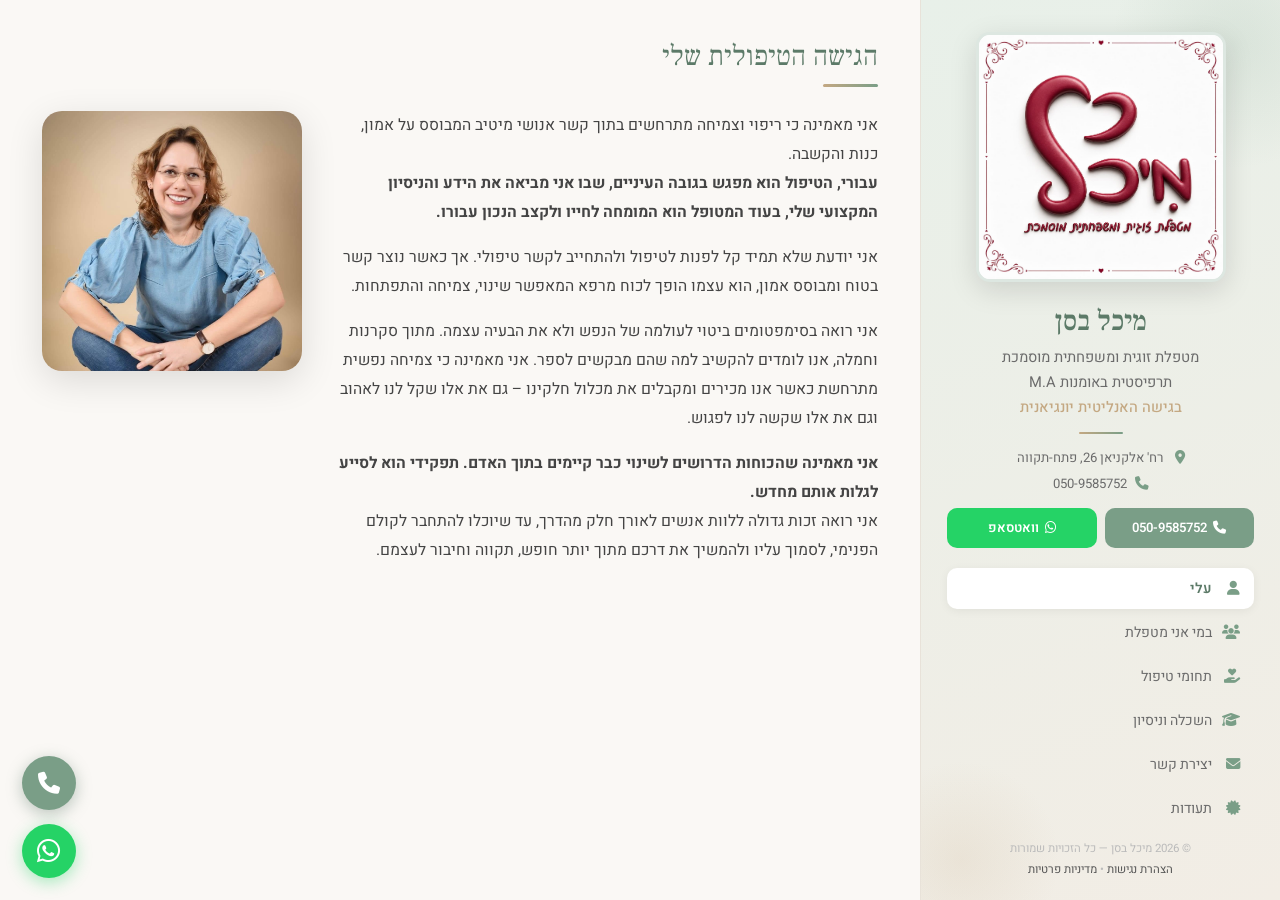
==== commit 380e01c6: "update 27-07-Mon 18:46" ====
--- a/index.html
+++ b/index.html
@@ -3,12 +3,68 @@
 <head>
     <meta charset="UTF-8">
     <meta name="viewport" content="width=device-width, initial-scale=1.0">
-    <title>מיכל בסן | מטפלת זוגית ומשפחתית מוסמכת</title>
+
+    <!-- SEO: כותרת ותיאור -->
+    <title>טיפול זוגי בפתח תקווה | מיכל בסן – מטפלת זוגית ומשפחתית</title>
+    <meta name="description" content="מיכל בסן – מטפלת זוגית ומשפחתית מוסמכת בפתח תקווה. טיפול זוגי, טיפול משפחתי, EMDR, טיפול באמנות ויונגיאני. לתיאום פגישת ייעוץ: 050-9585752">
+    <meta name="keywords" content="טיפול זוגי, טיפול זוגי בפתח תקווה, מטפלת זוגית, ייעוץ זוגי, טיפול משפחתי, מיכל בסן, EMDR, טיפול באמנות, טיפול יונגיאני, פתח תקווה, טיפול במשבר זוגי">
+    <meta name="author" content="מיכל בסן">
+    <meta name="robots" content="index, follow">
+    <link rel="canonical" href="https://michal-bessen.vercel.app/">
+
+    <!-- Open Graph (שיתוף ברשתות חברתיות) -->
+    <meta property="og:type" content="website">
+    <meta property="og:url" content="https://michal-bessen.vercel.app/">
+    <meta property="og:title" content="טיפול זוגי בפתח תקווה | מיכל בסן – מטפלת זוגית ומשפחתית">
+    <meta property="og:description" content="מיכל בסן – מטפלת זוגית ומשפחתית מוסמכת בפתח תקווה. טיפול זוגי, טיפול משפחתי, EMDR, טיפול באמנות ויונגיאני.">
+    <meta property="og:image" content="https://michal-bessen.vercel.app/PictureMichal.jpeg">
+    <meta property="og:locale" content="he_IL">
+    <meta property="og:site_name" content="מיכל בסן – מטפלת זוגית ומשפחתית">
+
+    <!-- Schema.org – נתונים מובנים לגוגל -->
+    <script type="application/ld+json">
+    {
+      "@context": "https://schema.org",
+      "@type": ["LocalBusiness", "ProfessionalService"],
+      "name": "מיכל בסן – מטפלת זוגית ומשפחתית",
+      "description": "מטפלת זוגית ומשפחתית מוסמכת ותרפיסטית באומנות בפתח תקווה. מתמחה בטיפול זוגי, טיפול משפחתי, EMDR, טיפול באמנות ובגישה האנליטית היונגיאנית.",
+      "url": "https://michal-bessen.vercel.app/",
+      "telephone": "+972509585752",
+      "email": "michalbess@gmail.com",
+      "image": "https://michal-bessen.vercel.app/PictureMichal.jpeg",
+      "address": {
+        "@type": "PostalAddress",
+        "streetAddress": "רח' אלקניאן 26",
+        "addressLocality": "פתח תקווה",
+        "addressCountry": "IL"
+      },
+      "areaServed": ["פתח תקווה", "מרכז הארץ", "גוש דן"],
+      "priceRange": "$$",
+      "knowsLanguage": ["he", "en"],
+      "hasOfferCatalog": {
+        "@type": "OfferCatalog",
+        "name": "שירותי טיפול",
+        "itemListElement": [
+          {"@type": "Offer", "itemOffered": {"@type": "Service", "name": "טיפול זוגי"}},
+          {"@type": "Offer", "itemOffered": {"@type": "Service", "name": "טיפול משפחתי"}},
+          {"@type": "Offer", "itemOffered": {"@type": "Service", "name": "טיפול EMDR"}},
+          {"@type": "Offer", "itemOffered": {"@type": "Service", "name": "טיפול באמנות"}},
+          {"@type": "Offer", "itemOffered": {"@type": "Service", "name": "טיפול יונגיאני"}},
+          {"@type": "Offer", "itemOffered": {"@type": "Service", "name": "טיפול הורים"}},
+          {"@type": "Offer", "itemOffered": {"@type": "Service", "name": "טיפול ילדים ונוער"}}
+        ]
+      },
+      "sameAs": []
+    }
+    </script>
+
     <link href="https://fonts.googleapis.com/css2?family=Heebo:wght@300;400;500;600;700&family=Frank+Ruhl+Libre:wght@300;400;500&display=swap" rel="stylesheet">
     <link rel="stylesheet" href="https://cdnjs.cloudflare.com/ajax/libs/font-awesome/6.4.0/css/all.min.css">
     <link rel="stylesheet" href="style.css">
 </head>
 <body>
+
+<a class="skip-link" href="#main-content">דלג לתוכן הראשי</a>
 
 <div class="page-wrapper">
 
@@ -32,41 +88,41 @@
 
         <div class="sidebar-meta">
             <div class="meta-item">
-                <i class="fas fa-map-marker-alt"></i>
+                <i class="fas fa-map-marker-alt" aria-hidden="true"></i>
                 <span>רח' אלקניאן 26, פתח-תקווה</span>
             </div>
             <div class="meta-item">
-                <i class="fas fa-phone"></i>
+                <i class="fas fa-phone" aria-hidden="true"></i>
                 <span>050-9585752</span>
             </div>
         </div>
 
         <div class="contact-buttons">
-            <a href="tel:0509585752" class="btn btn-primary" title="חייגי למיכל">
-                <i class="fas fa-phone"></i> 050-9585752
+            <a href="tel:0509585752" class="btn btn-primary" aria-label="חייגי למיכל בסן: 050-9585752">
+                <i class="fas fa-phone" aria-hidden="true"></i> 050-9585752
             </a>
-            <a href="https://wa.me/972509585752" class="btn btn-whatsapp" target="_blank">
-                <i class="fab fa-whatsapp"></i> וואטסאפ
+            <a href="https://wa.me/972509585752" class="btn btn-whatsapp" target="_blank" rel="noopener noreferrer" aria-label="שלחי הודעת וואטסאפ למיכל">
+                <i class="fab fa-whatsapp" aria-hidden="true"></i> וואטסאפ
             </a>
         </div>
 
         <nav class="sidebar-nav" role="tablist" aria-label="ניווט בין אזורי האתר">
-            <button class="nav-item active" role="tab" aria-selected="true"  aria-controls="tab-about"     id="btn-about"     onclick="showTab('about', this)">
+            <button class="nav-item active" role="tab" aria-selected="true"  aria-controls="tab-about"     id="btn-about"     tabindex="0"  onclick="showTab('about', this)">
                 <i class="fas fa-user" aria-hidden="true"></i><span>עלי</span>
             </button>
-            <button class="nav-item" role="tab" aria-selected="false" aria-controls="tab-who"       id="btn-who"       onclick="showTab('who', this)">
+            <button class="nav-item" role="tab" aria-selected="false" aria-controls="tab-who"       id="btn-who"       tabindex="-1" onclick="showTab('who', this)">
                 <i class="fas fa-users" aria-hidden="true"></i><span>במי אני מטפלת</span>
             </button>
-            <button class="nav-item" role="tab" aria-selected="false" aria-controls="tab-services"  id="btn-services"  onclick="showTab('services', this)">
+            <button class="nav-item" role="tab" aria-selected="false" aria-controls="tab-services"  id="btn-services"  tabindex="-1" onclick="showTab('services', this)">
                 <i class="fas fa-hand-holding-heart" aria-hidden="true"></i><span>תחומי טיפול</span>
             </button>
-            <button class="nav-item" role="tab" aria-selected="false" aria-controls="tab-education" id="btn-education" onclick="showTab('education', this)">
+            <button class="nav-item" role="tab" aria-selected="false" aria-controls="tab-education" id="btn-education" tabindex="-1" onclick="showTab('education', this)">
                 <i class="fas fa-graduation-cap" aria-hidden="true"></i><span>השכלה וניסיון</span>
             </button>
-            <button class="nav-item" role="tab" aria-selected="false" aria-controls="tab-contact"   id="btn-contact"   onclick="showTab('contact', this)">
+            <button class="nav-item" role="tab" aria-selected="false" aria-controls="tab-contact"   id="btn-contact"   tabindex="-1" onclick="showTab('contact', this)">
                 <i class="fas fa-envelope" aria-hidden="true"></i><span>יצירת קשר</span>
             </button>
-            <button class="nav-item" role="tab" aria-selected="false" aria-controls="tab-certs"     id="btn-certs"     onclick="showTab('certs', this)">
+            <button class="nav-item" role="tab" aria-selected="false" aria-controls="tab-certs"     id="btn-certs"     tabindex="-1" onclick="showTab('certs', this)">
                 <i class="fas fa-certificate" aria-hidden="true"></i>
                 <span>תעודות</span>
             </button>
@@ -79,7 +135,7 @@
     </aside>
 
     <!-- ══ CONTENT PANEL ══ -->
-    <main class="content-panel" aria-label="תוכן ראשי">
+    <main id="main-content" class="content-panel" aria-label="תוכן ראשי">
 
         <!-- TAB 1 – עלי -->
         <div id="tab-about" class="tab-content active" role="tabpanel" aria-labelledby="btn-about" tabindex="0">
@@ -106,17 +162,17 @@
             </div>
             <div class="audience-grid">
                 <div class="audience-card">
-                    <div class="icon"><i class="fas fa-heart"></i></div>
+                    <div class="icon" aria-hidden="true"><i class="fas fa-heart"></i></div>
                     <h3>זוגות ומשפחות</h3>
                     <p>זוגות ומשפחות המתמודדים עם קשיי תקשורת, קונפליקטים ומשברים.</p>
                 </div>
                 <div class="audience-card">
-                    <div class="icon"><i class="fas fa-user"></i></div>
+                    <div class="icon" aria-hidden="true"><i class="fas fa-user"></i></div>
                     <h3>יחידים</h3>
                     <p>יחידים המתמודדים עם חרדה, דיכאון, קשיי הורות, הליכי פרידה, משברי חיים וקשיים במערכות יחסים.</p>
                 </div>
                 <div class="audience-card">
-                    <div class="icon"><i class="fas fa-child"></i></div>
+                    <div class="icon" aria-hidden="true"><i class="fas fa-child"></i></div>
                     <h3>נוער ומבוגרים</h3>
                     <p>מטפלת בנוער מגיל 12 ומעלה ובמבוגרים בכל שלבי החיים.</p>
                 </div>
@@ -133,37 +189,37 @@
                 <div class="service-card">
                     <h3>טיפול פסיכודינמי</h3>
                     <p>טיפול פסיכודינמי הוא טיפול שיחתי המתמקד בחשיפת דפוסים, קונפליקטים ודחפים לא-מודעים שנוצרו לרוב בעבר. המטרה היא להבין כיצד אותם כוחות סמויים מנהלים את התנהגות מערכות היחסים שלך והרגשות שלך בהווה, וכך להשיג שינוי מעמיק.</p>
-                    <button class="card-more" onclick="openServiceModal('psychodynamic')">עוד</button>
+                    <button class="card-more" onclick="openServiceModal('psychodynamic', this)" aria-label="פרטים נוספים על טיפול פסיכודינמי">עוד</button>
                 </div>
                 <div class="service-card">
                     <h3>טיפול זוגי</h3>
                     <p>מרחב בטוח וניטרלי לשיקום ולחיזוק הקשר הזוגי. זיהוי דפוסי תקשורת מעכבים, בניית אמון מחדש והעמקת האינטימיות.</p>
-                    <button class="card-more" onclick="openServiceModal('couples')">עוד</button>
+                    <button class="card-more" onclick="openServiceModal('couples', this)" aria-label="פרטים נוספים על טיפול זוגי">עוד</button>
                 </div>
                 <div class="service-card">
                     <h3>טיפול משפחתי</h3>
                     <p>התערבות הרואה במשפחה מערכת שלמה. שיפור הדינמיקה והתקשורת המשפחתית וחיזוק הקשרים בין כל בני המשפחה.</p>
-                    <button class="card-more" onclick="openServiceModal('family')">עוד</button>
+                    <button class="card-more" onclick="openServiceModal('family', this)" aria-label="פרטים נוספים על טיפול משפחתי">עוד</button>
                 </div>
                 <div class="service-card">
                     <h3>EMDR</h3>
                     <p>גישה ממוקדת ויעילה לעיבוד טראומות, חרדות ומשברים. מסייעת למוח לעבד מחדש זיכרונות קשים ולהביא להקלה.</p>
-                    <button class="card-more" onclick="openServiceModal('emdr')">עוד</button>
+                    <button class="card-more" onclick="openServiceModal('emdr', this)" aria-label="פרטים נוספים על EMDR">עוד</button>
                 </div>
                 <div class="service-card">
                     <h3>טיפול באומנות</h3>
                     <p>ביטוי רגשי דרך יצירה, צבע וחומר. עיבוד חוויות מורכבות וחקירת העולם הפנימי בסביבה לא שיפוטית.</p>
-                    <button class="card-more" onclick="openServiceModal('art')">עוד</button>
+                    <button class="card-more" onclick="openServiceModal('art', this)" aria-label="פרטים נוספים על טיפול באומנות">עוד</button>
                 </div>
                 <div class="service-card">
                     <h3>טיפול אנליטי יונגיאני</h3>
                     <p>מסע מעמיק אל הנפש והלא-מודע. חקר חלומות, סמלים וארכיטיפים להבנה עצמית עמוקה ומימוש הפוטנציאל האישי.</p>
-                    <button class="card-more" onclick="openServiceModal('jungian')">עוד</button>
+                    <button class="card-more" onclick="openServiceModal('jungian', this)" aria-label="פרטים נוספים על טיפול יונגיאני">עוד</button>
                 </div>
                 <div class="service-card">
                     <h3>טיפול פסיכודינמי בילד ובמתבגר</h3>
                     <p>טיפול רגשי המותאם לשלבי ההתפתחות. סיוע בקשיים חברתיים, חרדות, דימוי עצמי ומשברי גיל ההתבגרות.</p>
-                    <button class="card-more" onclick="openServiceModal('child')">עוד</button>
+                    <button class="card-more" onclick="openServiceModal('child', this)" aria-label="פרטים נוספים על טיפול בילד ומתבגר">עוד</button>
                 </div>
                 <div class="service-card">
                     <h3>טיפול בנפגעי פגיעה מינית</h3>
@@ -172,7 +228,7 @@
                 <div class="service-card">
                     <h3>הדרכת הורים</h3>
                     <p>הדרכת הורים היא תהליך ייעוצי קצר מועד שמעניק להורים כלים מעשיים לתקשורת אפקטיבית, הצבת גבולות ופתרון קשיים רגשיים או התנהגותיים אצל ילדיהם.<br>הייעוץ ממוקד בשיפור מערכת היחסים המשפחתית וביצירת סביבה ביתית יציבה, תומכת ומאוזנת יותר.</p>
-                    <button class="card-more" onclick="openServiceModal('parenting')">עוד</button>
+                    <button class="card-more" onclick="openServiceModal('parenting', this)" aria-label="פרטים נוספים על הדרכת הורים">עוד</button>
                 </div>
             </div>
 
@@ -226,7 +282,7 @@
             <div class="resume-grid">
                 <div class="resume-box">
                     <div class="box-header">
-                        <div class="icon"><i class="fas fa-graduation-cap"></i></div>
+                        <div class="icon" aria-hidden="true"><i class="fas fa-graduation-cap"></i></div>
                         <h3>הכשרה מקצועית</h3>
                     </div>
                     <ul class="resume-list">
@@ -250,7 +306,7 @@
                 </div>
                 <div class="resume-box">
                     <div class="box-header">
-                        <div class="icon"><i class="fas fa-briefcase"></i></div>
+                        <div class="icon" aria-hidden="true"><i class="fas fa-briefcase"></i></div>
                         <h3>ניסיון מקצועי</h3>
                     </div>
                     <ul class="resume-list">
@@ -279,29 +335,29 @@
                 <div class="contact-card">
                     <h3>פרטי התקשרות</h3>
                     <div class="contact-list">
-                        <a href="tel:0509585752" class="contact-row">
-                            <div class="contact-icon"><i class="fas fa-phone"></i></div>
+                        <a href="tel:0509585752" class="contact-row" aria-label="חייגי למיכל: 050-9585752">
+                            <div class="contact-icon" aria-hidden="true"><i class="fas fa-phone"></i></div>
                             <div class="contact-row-text">
                                 <div class="label">טלפון</div>
                                 <div class="value">050-9585752</div>
                             </div>
                         </a>
-                        <a href="https://wa.me/972509585752" class="contact-row" target="_blank">
-                            <div class="contact-icon" style="background:#e8f9ee;color:#25d366;"><i class="fab fa-whatsapp"></i></div>
+                        <a href="https://wa.me/972509585752" class="contact-row" target="_blank" rel="noopener noreferrer" aria-label="שלחי הודעת וואטסאפ למיכל (נפתח בחלון חדש)">
+                            <div class="contact-icon" style="background:#e8f9ee;color:#25d366;" aria-hidden="true"><i class="fab fa-whatsapp"></i></div>
                             <div class="contact-row-text">
                                 <div class="label">וואטסאפ</div>
                                 <div class="value">שליחת הודעה</div>
                             </div>
                         </a>
-                        <a href="https://mail.google.com/mail/?view=cm&to=michalbess@gmail.com" class="contact-row" target="_blank" onclick="handleEmailClick(event)">
-                            <div class="contact-icon"><i class="fas fa-envelope"></i></div>
+                        <a href="https://mail.google.com/mail/?view=cm&to=michalbess@gmail.com" class="contact-row" target="_blank" rel="noopener noreferrer" onclick="handleEmailClick(event)" aria-label="שלחי מייל למיכל: michalbess@gmail.com">
+                            <div class="contact-icon" aria-hidden="true"><i class="fas fa-envelope"></i></div>
                             <div class="contact-row-text">
                                 <div class="label">אימייל</div>
                                 <div class="value">michalbess@gmail.com</div>
                             </div>
                         </a>
                         <div class="contact-row">
-                            <div class="contact-icon"><i class="fas fa-map-marker-alt"></i></div>
+                            <div class="contact-icon" aria-hidden="true"><i class="fas fa-map-marker-alt"></i></div>
                             <div class="contact-row-text">
                                 <div class="label">כתובת הקליניקה</div>
                                 <div class="value">רח' אלקניאן 26, פתח-תקווה</div>
@@ -332,9 +388,9 @@
                         </div>
                     </div>
                     <div class="cert-counter">
-                        <button class="cert-nav-btn" onclick="certNav(-1)" title="הקודם"><i class="fas fa-chevron-right"></i></button>
-                        <span id="certCountText">1 / 16</span>
-                        <button class="cert-nav-btn" onclick="certNav(1)" title="הבא"><i class="fas fa-chevron-left"></i></button>
+                        <button class="cert-nav-btn" onclick="certNav(-1)" aria-label="תעודה קודמת"><i class="fas fa-chevron-right" aria-hidden="true"></i></button>
+                        <span id="certCountText" aria-live="polite" aria-atomic="true">1 / 16</span>
+                        <button class="cert-nav-btn" onclick="certNav(1)" aria-label="תעודה הבאה"><i class="fas fa-chevron-left" aria-hidden="true"></i></button>
                     </div>
                 </div>
 
@@ -365,7 +421,7 @@
 </a>
 
 <!-- Floating WhatsApp -->
-<a href="https://wa.me/972509585752" class="whatsapp-float" target="_blank" title="שלחו הודעה בוואטסאפ" aria-label="שליחת הודעת וואטסאפ למיכל בסן">
+<a href="https://wa.me/972509585752" class="whatsapp-float" target="_blank" rel="noopener noreferrer" aria-label="שליחת הודעת וואטסאפ למיכל בסן">
     <i class="fab fa-whatsapp" aria-hidden="true"></i>
 </a>
 
@@ -581,9 +637,27 @@
 
     const CASE_IMG_IDS = ['psychodynamic','couples','family','emdr','art','jungian','child','parenting'];
 
-    function openServiceModal(id) {
+    let _modalOpener = null;
+
+    function _modalFocusTrap(e) {
+        if (e.key !== 'Tab') return;
+        const modal = document.getElementById('serviceModal');
+        const focusable = Array.from(modal.querySelectorAll(
+            'button:not([disabled]), [href], [tabindex]:not([tabindex="-1"])'
+        )).filter(el => getComputedStyle(el).display !== 'none');
+        if (!focusable.length) return;
+        const first = focusable[0], last = focusable[focusable.length - 1];
+        if (e.shiftKey && document.activeElement === first) {
+            e.preventDefault(); last.focus();
+        } else if (!e.shiftKey && document.activeElement === last) {
+            e.preventDefault(); first.focus();
+        }
+    }
+
+    function openServiceModal(id, triggerEl) {
         const data = SERVICE_MODALS[id];
         if (!data) return;
+        _modalOpener = triggerEl || null;
         document.getElementById('modalTitle').textContent = data.title;
         let html = data.content;
         if (CASE_IMG_IDS.includes(id)) {
@@ -593,12 +667,15 @@
         const modal = document.getElementById('serviceModal');
         modal.classList.add('open');
         document.body.style.overflow = 'hidden';
+        document.addEventListener('keydown', _modalFocusTrap);
         modal.querySelector('.modal-close').focus();
     }
 
     function closeServiceModal() {
         document.getElementById('serviceModal').classList.remove('open');
         document.body.style.overflow = '';
+        document.removeEventListener('keydown', _modalFocusTrap);
+        if (_modalOpener) { _modalOpener.focus(); _modalOpener = null; }
     }
 
     document.addEventListener('keydown', e => { if (e.key === 'Escape') closeServiceModal(); });
@@ -621,13 +698,31 @@
         document.querySelectorAll('.nav-item').forEach(b => {
             b.classList.remove('active');
             b.setAttribute('aria-selected', 'false');
+            b.setAttribute('tabindex', '-1');
         });
         document.getElementById('tab-' + tabId).classList.add('active');
         btn.classList.add('active');
         btn.setAttribute('aria-selected', 'true');
+        btn.setAttribute('tabindex', '0');
         document.querySelector('.content-panel').scrollTop = 0;
         if (tabId === 'certs' && !certsReady) { initCerts(); certsReady = true; }
     }
+
+    /* Arrow-key navigation in tablist (ARIA APG pattern) */
+    document.querySelector('.sidebar-nav').addEventListener('keydown', function(e) {
+        const tabs = Array.from(this.querySelectorAll('.nav-item'));
+        const idx = tabs.indexOf(document.activeElement);
+        if (idx === -1) return;
+        let next = idx;
+        if      (e.key === 'ArrowDown' || e.key === 'ArrowLeft')  next = (idx + 1) % tabs.length;
+        else if (e.key === 'ArrowUp'   || e.key === 'ArrowRight') next = (idx - 1 + tabs.length) % tabs.length;
+        else if (e.key === 'Home') next = 0;
+        else if (e.key === 'End')  next = tabs.length - 1;
+        else return;
+        e.preventDefault();
+        tabs[next].focus();
+        tabs[next].click();
+    });
 
     /* ── CERTS ── */
     function certSrc(file) {
@@ -671,16 +766,23 @@
                 if (lastCat) html += '</ul></div>';
                 const m = CAT_META[c.cat];
                 html += `<div class="cert-cat${catIdx===0?' open':''}">
-                    <div class="cert-cat-title" style="--cat-color:${m.color}" onclick="toggleCertCat(this)">
-                        <i class="${m.icon}"></i><span>${c.cat}</span><i class="fas fa-chevron-left cert-arrow"></i>
+                    <div class="cert-cat-title" style="--cat-color:${m.color}"
+                        role="button" tabindex="0"
+                        onclick="toggleCertCat(this)"
+                        onkeydown="if(event.key==='Enter'||event.key===' '){event.preventDefault();toggleCertCat(this);}">
+                        <i class="${m.icon}" aria-hidden="true"></i><span>${c.cat}</span><i class="fas fa-chevron-left cert-arrow" aria-hidden="true"></i>
                     </div><ul>`;
                 lastCat = c.cat; catIdx++;
             }
-            html += `<li class="cert-nav-item${i===0?' active':''}" data-i="${i}" onclick="selectCert(${i})">${c.name}</li>`;
+            html += `<li class="cert-nav-item${i===0?' active':''}" data-i="${i}"
+                role="button" tabindex="0"
+                onclick="selectCert(${i})"
+                onkeydown="if(event.key==='Enter'||event.key===' '){event.preventDefault();selectCert(${i});}">${c.name}</li>`;
         });
         html += '</ul></div>';
         idx.innerHTML = html;
         document.getElementById('certImg').src = certSrc(CERTS[0].file);
+        document.getElementById('certImg').alt = CERTS[0].name;
         document.getElementById('certLabel').textContent = CERTS[0].name;
         document.getElementById('certCountText').textContent = '1 / ' + CERTS.length;
     }
@@ -702,6 +804,7 @@
         setTimeout(() => {
             certIndex = i;
             document.getElementById('certImg').src = certSrc(CERTS[i].file);
+            document.getElementById('certImg').alt = CERTS[i].name;
             document.getElementById('certLabel').textContent = CERTS[i].name;
             document.getElementById('certCountText').textContent = (i+1) + ' / ' + CERTS.length;
             document.querySelectorAll('.cert-nav-item').forEach(el => el.classList.toggle('active', +el.dataset.i === i));
--- a/style.css
+++ b/style.css
@@ -22,6 +22,23 @@
     outline: 3px solid var(--primary-dark);
     outline-offset: 3px;
 }
+
+/* Skip-to-content link (keyboard users) */
+.skip-link {
+    position: absolute;
+    top: -120%;
+    right: 0;
+    z-index: 9999;
+    background: var(--primary-dark);
+    color: white;
+    padding: 10px 22px;
+    font-size: .95rem;
+    font-weight: 600;
+    border-radius: 0 0 10px 10px;
+    text-decoration: none;
+    transition: top .15s;
+}
+.skip-link:focus { top: 0; }
 
 body {
     font-family: 'Heebo', sans-serif;
@@ -189,7 +206,7 @@
 }
 
 .sidebar-footer a, .page-footer a {
-    color: #aaa; text-decoration: none;
+    color: #555; text-decoration: none;
 }
 
 .sidebar-footer a:hover, .page-footer a:hover {
@@ -585,7 +602,7 @@
     font-weight: 700;
     cursor: pointer;
     font-family: 'Heebo', sans-serif;
-    padding: 0;
+    padding: 6px 4px;
     opacity: .6;
     transition: opacity .15s;
 }
@@ -628,10 +645,11 @@
     font-size: 1.1rem;
     cursor: pointer;
     color: var(--text-light);
-    padding: 5px 9px;
+    padding: 8px 12px;
     border-radius: 8px;
     transition: background .15s;
     line-height: 1;
+    min-width: 36px; min-height: 36px;
 }
 
 .modal-close:hover { background: var(--card-bg); color: var(--text); }
@@ -897,7 +915,19 @@
         text-align: center;
         padding: 16px;
         font-size: .78rem;
-        color: #aaa;
+        color: #888;
         border-top: 1px solid var(--border);
     }
 }
+
+/* ── REDUCED MOTION ── */
+@media (prefers-reduced-motion: reduce) {
+    .tab-content { animation: none; }
+    .cert-card-display.anim-out,
+    .cert-card-display.anim-in  { animation: none; opacity: 1; }
+    .audience-card, .service-card,
+    .phone-float, .whatsapp-float,
+    .btn, .btn-cta, .nav-item,
+    .cert-nav-btn, .card-more,
+    .contact-row, .skip-link { transition: none; }
+}
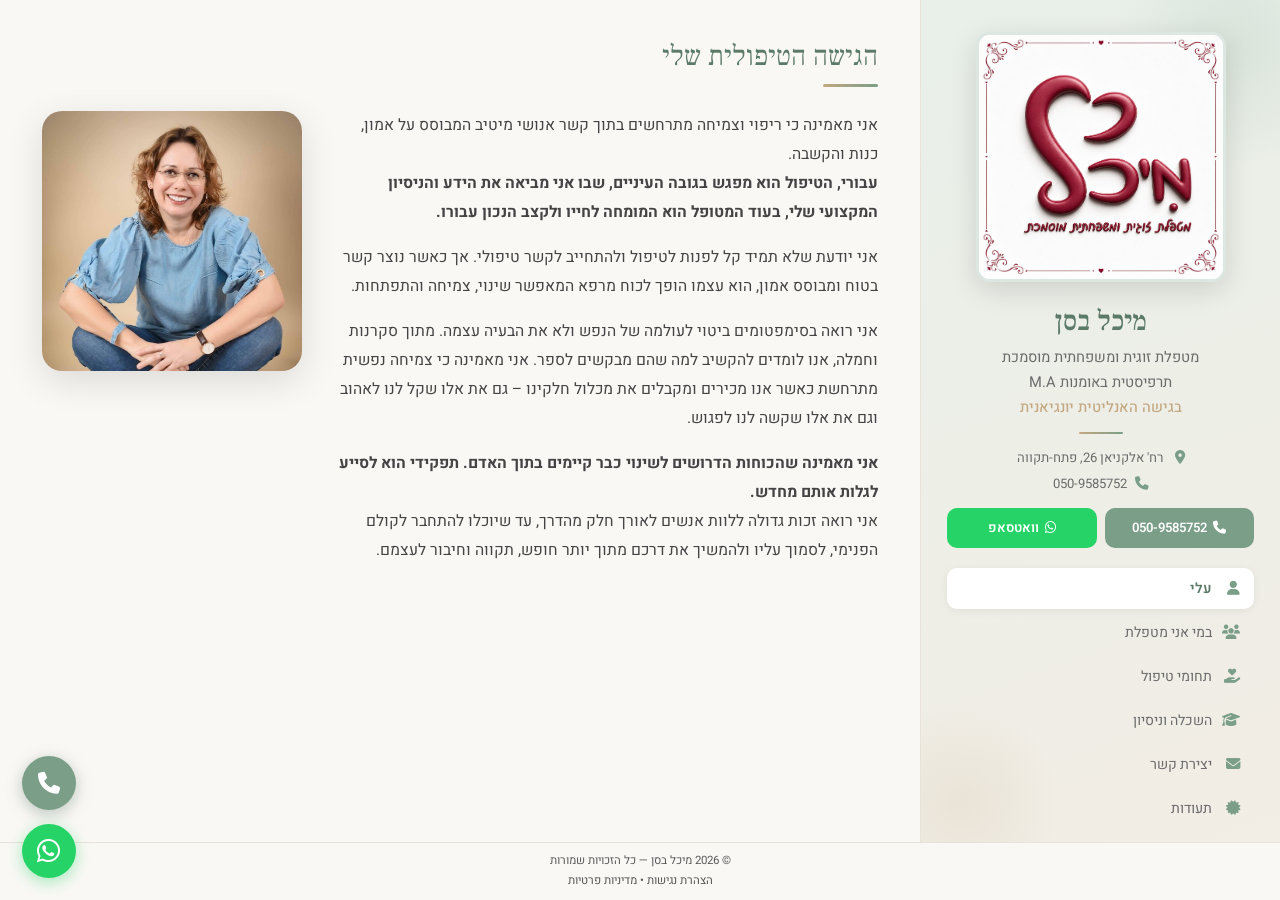
==== commit 4d677386: "accessibility fixes 28-07-26-Tue 18:50" ====
--- a/index.html
+++ b/index.html
@@ -128,10 +128,6 @@
             </button>
         </nav>
 
-        <div class="sidebar-footer">
-            &copy; 2026 מיכל בסן &mdash; כל הזכויות שמורות<br>
-            <a href="accessibility.html">הצהרת נגישות</a> &bull; <a href="privacy.html">מדיניות פרטיות</a>
-        </div>
     </aside>
 
     <!-- ══ CONTENT PANEL ══ -->
@@ -353,7 +349,7 @@
                             <div class="contact-icon" aria-hidden="true"><i class="fas fa-envelope"></i></div>
                             <div class="contact-row-text">
                                 <div class="label">אימייל</div>
-                                <div class="value">michalbess@gmail.com</div>
+                                <div class="value" lang="en">michalbess@gmail.com</div>
                             </div>
                         </a>
                         <div class="contact-row">
@@ -378,7 +374,7 @@
             </div>
             <div class="certs-layout">
 
-                <nav class="certs-index" id="certsIndex"></nav>
+                <nav class="certs-index" id="certsIndex" aria-label="רשימת תעודות"></nav>
 
                 <div class="certs-viewer">
                     <div class="certs-stack">
@@ -400,14 +396,14 @@
     </main>
 </div>
 
-<!-- Page footer (mobile only) -->
+<!-- Page footer — contentinfo landmark, always visible -->
 <footer class="page-footer">
     &copy; 2026 מיכל בסן &mdash; כל הזכויות שמורות<br>
     <a href="accessibility.html">הצהרת נגישות</a> &bull; <a href="privacy.html">מדיניות פרטיות</a>
 </footer>
 
 <!-- Service Modal -->
-<div id="serviceModal" class="modal-overlay" onclick="if(event.target===this)closeServiceModal()" role="dialog" aria-modal="true" aria-labelledby="modalTitle">
+<div id="serviceModal" class="modal-overlay" onclick="if(event.target===this)closeServiceModal()" role="dialog" aria-modal="true" aria-labelledby="modalTitle" aria-hidden="true">
     <div class="modal-box">
         <button class="modal-close" onclick="closeServiceModal()" aria-label="סגירת חלון">✕</button>
         <h3 id="modalTitle" class="modal-title"></h3>
@@ -666,13 +662,16 @@
         document.getElementById('modalContent').innerHTML = html;
         const modal = document.getElementById('serviceModal');
         modal.classList.add('open');
+        modal.removeAttribute('aria-hidden');
         document.body.style.overflow = 'hidden';
         document.addEventListener('keydown', _modalFocusTrap);
         modal.querySelector('.modal-close').focus();
     }
 
     function closeServiceModal() {
-        document.getElementById('serviceModal').classList.remove('open');
+        const modal = document.getElementById('serviceModal');
+        modal.classList.remove('open');
+        modal.setAttribute('aria-hidden', 'true');
         document.body.style.overflow = '';
         document.removeEventListener('keydown', _modalFocusTrap);
         if (_modalOpener) { _modalOpener.focus(); _modalOpener = null; }
@@ -765,9 +764,11 @@
             if (c.cat !== lastCat) {
                 if (lastCat) html += '</ul></div>';
                 const m = CAT_META[c.cat];
-                html += `<div class="cert-cat${catIdx===0?' open':''}">
+                const isOpen = catIdx === 0 || window.innerWidth > 768;
+                html += `<div class="cert-cat${isOpen ? ' open' : ''}">
                     <div class="cert-cat-title" style="--cat-color:${m.color}"
                         role="button" tabindex="0"
+                        aria-expanded="${isOpen ? 'true' : 'false'}"
                         onclick="toggleCertCat(this)"
                         onkeydown="if(event.key==='Enter'||event.key===' '){event.preventDefault();toggleCertCat(this);}">
                         <i class="${m.icon}" aria-hidden="true"></i><span>${c.cat}</span><i class="fas fa-chevron-left cert-arrow" aria-hidden="true"></i>
@@ -788,11 +789,21 @@
     }
 
     function toggleCertCat(el) {
-        if (window.innerWidth > 768) return;
         const cat = el.parentElement;
         const isOpen = cat.classList.contains('open');
-        document.querySelectorAll('.cert-cat').forEach(c => c.classList.remove('open'));
-        if (!isOpen) cat.classList.add('open');
+        if (window.innerWidth <= 768) {
+            document.querySelectorAll('.cert-cat').forEach(c => {
+                c.classList.remove('open');
+                c.querySelector('.cert-cat-title').setAttribute('aria-expanded', 'false');
+            });
+            if (!isOpen) {
+                cat.classList.add('open');
+                el.setAttribute('aria-expanded', 'true');
+            }
+        } else {
+            cat.classList.toggle('open');
+            el.setAttribute('aria-expanded', cat.classList.contains('open') ? 'true' : 'false');
+        }
     }
 
     function selectCert(i) {
--- a/style.css
+++ b/style.css
@@ -47,13 +47,16 @@
     height: 100dvh;
     overflow: hidden;
     direction: rtl;
+    display: flex;
+    flex-direction: column;
 }
 
 /* ── LAYOUT ── */
 .page-wrapper {
     display: grid;
     grid-template-columns: 360px 1fr;
-    height: 100dvh;
+    flex: 1;
+    min-height: 0;
 }
 
 /* ── SIDEBAR ── */
@@ -200,16 +203,11 @@
     box-shadow: 0 2px 10px rgba(0,0,0,.06);
 }
 
-.sidebar-footer {
-    margin-top: auto; font-size: .72rem; color: #bbb;
-    text-align: center; position: relative; z-index: 1; padding-top: 10px; line-height: 1.8;
-}
-
-.sidebar-footer a, .page-footer a {
+.page-footer a {
     color: #555; text-decoration: none;
 }
 
-.sidebar-footer a:hover, .page-footer a:hover {
+.page-footer a:hover {
     color: var(--primary); text-decoration: underline;
 }
 
@@ -517,6 +515,10 @@
     font-weight: 600;
     border-right-color: var(--primary);
 }
+
+/* Cert accordion — collapsed by default, open class reveals list */
+.cert-cat > ul { display: none; }
+.cert-cat.open > ul { display: block; }
 
 /* Stack */
 .certs-viewer { display: flex; flex-direction: column; align-items: center; gap: 18px; }
@@ -678,7 +680,7 @@
     border-bottom: 1px solid #e8e2d9;
 }
 .modal-content p { margin: 0 0 10px; }
-.modal-content em { color: #888; font-size: .88rem; }
+.modal-content em { color: #636363; font-size: .88rem; }
 .modal-content .case-img {
     width: 100%;
     border-radius: 10px;
@@ -733,15 +735,24 @@
     .nav-item { padding: 8px 14px; font-size: .84rem; }
 }
 
-/* ── PAGE FOOTER (mobile only) ── */
-.page-footer { display: none; }
+/* ── PAGE FOOTER (always visible — contentinfo landmark) ── */
+.page-footer {
+    flex-shrink: 0;
+    text-align: center;
+    padding: 8px 20px;
+    font-size: .72rem;
+    color: #5a5a5a;
+    border-top: 1px solid var(--border);
+    background: var(--bg);
+    line-height: 1.8;
+}
 
 /* ── RESPONSIVE: MOBILE ── */
 @media (max-width: 768px) {
     body { overflow-x: hidden; overflow-y: auto; }
     html { overflow-x: hidden; }
 
-    .page-wrapper { grid-template-columns: 1fr; height: auto; }
+    .page-wrapper { grid-template-columns: 1fr; height: auto; flex: none; }
 
     /* ── Sidebar → compact top header ── */
     .sidebar {
@@ -770,10 +781,9 @@
     .subtitle     { font-size: .85rem; max-width: none; margin: 0; line-height: 1.6; }
     .divider      { display: none; }
 
-    /* Hide meta, contact buttons, desktop footer */
+    /* Hide meta and contact buttons on mobile */
     .sidebar-meta     { display: none; }
     .contact-buttons  { display: none; }
-    .sidebar-footer   { display: none; }
 
     /* Nav: single row below header, icon + small label */
     .sidebar-nav {
@@ -909,14 +919,11 @@
     .cert-counter { gap: 10px; font-size: .78rem; }
     .cert-nav-btn { width: 28px; height: 28px; font-size: .75rem; }
 
-    /* Page footer visible on mobile */
+    /* Page footer — mobile overrides */
     .page-footer {
-        display: block;
-        text-align: center;
         padding: 16px;
         font-size: .78rem;
-        color: #888;
-        border-top: 1px solid var(--border);
+        color: #636363;
     }
 }
 
@@ -929,5 +936,6 @@
     .phone-float, .whatsapp-float,
     .btn, .btn-cta, .nav-item,
     .cert-nav-btn, .card-more,
-    .contact-row, .skip-link { transition: none; }
-}
+    .contact-row, .skip-link,
+    .modal-close, .cert-cat-title { transition: none; }
+}
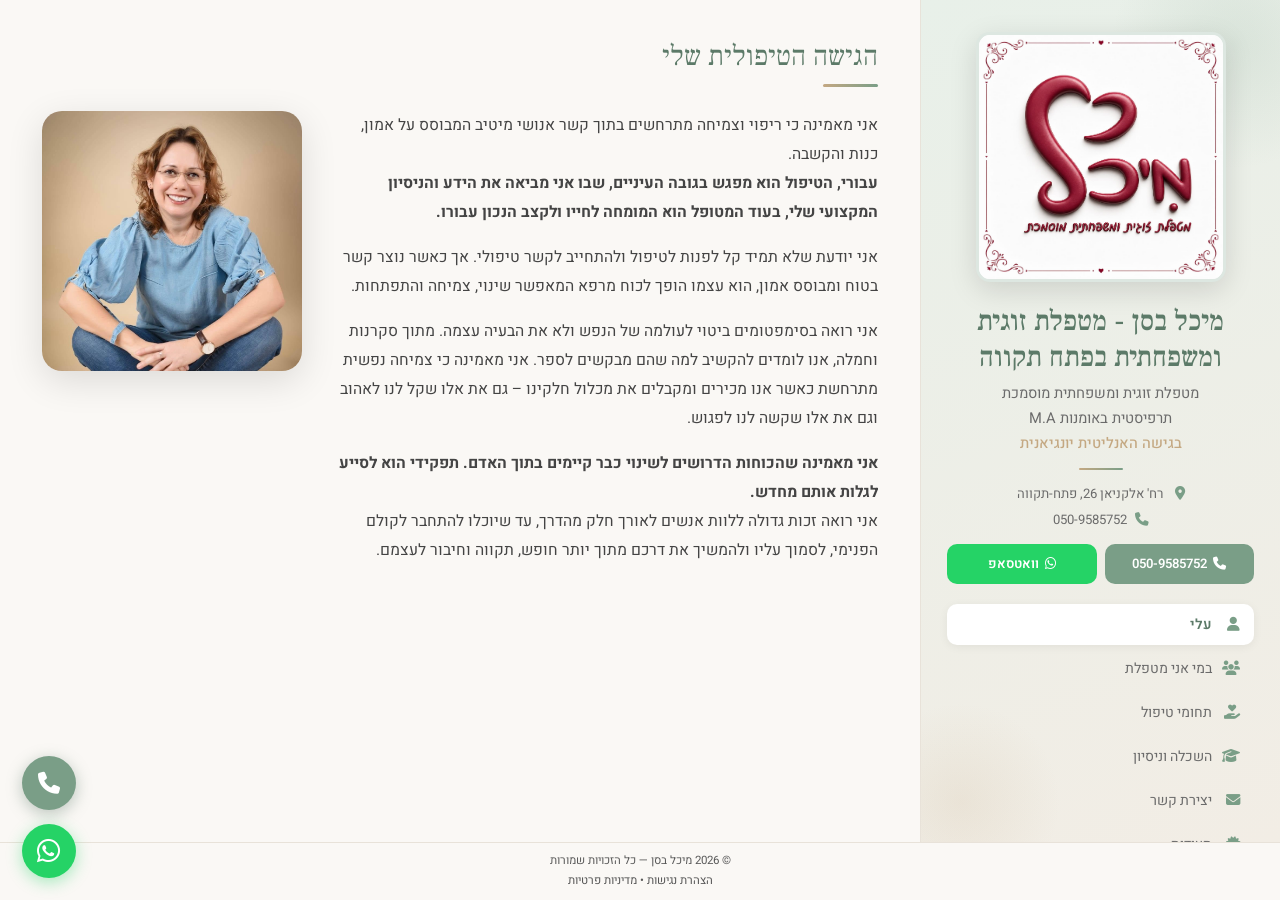
==== commit ec461bd5: "update 30-07-Thu 15:35" ====
--- a/index.html
+++ b/index.html
@@ -10,6 +10,7 @@
     <meta name="keywords" content="טיפול זוגי, טיפול זוגי בפתח תקווה, מטפלת זוגית, ייעוץ זוגי, טיפול משפחתי, מיכל בסן, EMDR, טיפול באמנות, טיפול יונגיאני, פתח תקווה, טיפול במשבר זוגי">
     <meta name="author" content="מיכל בסן">
     <meta name="robots" content="index, follow">
+    <meta name="google-site-verification" content="DnNocFuFHgKPPiTGZd_hrmALSbd54QuOgg6vT9-p8cg" />
     <link rel="canonical" href="https://michal-bessen.vercel.app/">
 
     <!-- Open Graph (שיתוף ברשתות חברתיות) -->
@@ -73,10 +74,10 @@
 
         <div class="profile-section">
             <div class="profile-img-wrapper">
-                <img src="LogoMichal.jpeg" alt="מיכל בסן" class="profile-img">
+                <img src="LogoMichal.jpeg" alt="מיכל בסן מטפלת זוגית ומשפחתית בפתח תקווה" class="profile-img">
             </div>
             <div class="profile-text">
-                <h1>מיכל בסן</h1>
+                <h1>מיכל בסן - מטפלת זוגית ומשפחתית בפתח תקווה</h1>
                 <p class="subtitle">
                     מטפלת זוגית ומשפחתית מוסמכת<br>
                     תרפיסטית באומנות M.A<br>
@@ -146,7 +147,7 @@
                     <p>אני רואה בסימפטומים ביטוי לעולמה של הנפש ולא את הבעיה עצמה. מתוך סקרנות וחמלה, אנו לומדים להקשיב למה שהם מבקשים לספר. אני מאמינה כי צמיחה נפשית מתרחשת כאשר אנו מכירים ומקבלים את מכלול חלקינו – גם את אלו שקל לנו לאהוב וגם את אלו שקשה לנו לפגוש.</p>
                     <p><strong>אני מאמינה שהכוחות הדרושים לשינוי כבר קיימים בתוך האדם. תפקידי הוא לסייע לגלות אותם מחדש.</strong><br>אני רואה זכות גדולה ללוות אנשים לאורך חלק מהדרך, עד שיוכלו להתחבר לקולם הפנימי, לסמוך עליו ולהמשיך את דרכם מתוך יותר חופש, תקווה וחיבור לעצמם.</p>
                 </div>
-                <img src="PictureMichal.jpeg" alt="מיכל בסן" class="about-image">
+                <img src="PictureMichal.jpeg" alt="מיכל בסן מטפלת זוגית ומשפחתית בפתח תקווה" class="about-image">
             </div>
         </div>
 
@@ -406,7 +407,7 @@
 <div id="serviceModal" class="modal-overlay" onclick="if(event.target===this)closeServiceModal()" role="dialog" aria-modal="true" aria-labelledby="modalTitle" aria-hidden="true">
     <div class="modal-box">
         <button class="modal-close" onclick="closeServiceModal()" aria-label="סגירת חלון">✕</button>
-        <h3 id="modalTitle" class="modal-title"></h3>
+        <p id="modalTitle" class="modal-title"></p>
         <div id="modalContent" class="modal-content"></div>
     </div>
 </div>
@@ -426,6 +427,7 @@
     const SERVICE_MODALS = {
         psychodynamic: {
             title: 'טיפול פסיכודינמי',
+            alt: 'גבר בשיחה עם מטפלת; על הקיר דימויים של זיכרונות ילדות ותכנים לא-מודעים',
             content: `<p><em>סיפור מקרה (הדגמתי) מתוך טיפול דינמי: "המגדלור הבלתי חדיר"</em></p>
 <h4>רקע קליני</h4>
 <p>יונתן (שם בדוי), בן 34, פנה לטיפול בעקבות תחושת ריקנות ובדידות מתמשכת, לצד קושי ליצור מערכות יחסים זוגיות ארוכות טווח. יונתן הוא אדם רהוט, בעל יכולת אנליטית גבוהה, הנוטה לנתח את חייו ואת רגשותיו במונחים רציונליים וקרים.</p>
@@ -448,6 +450,7 @@
         },
         couples: {
             title: 'טיפול זוגי',
+            alt: 'זוג בשיחה עם מטפלת בחדר טיפולים - להקשיב, להבין, לחבר',
             content: `<p><em>סיפור מקרה (הדגמתי) בטיפול זוגי: "רודף ונהדפת — מעגל הריקוד הזוגי"</em></p>
 <h4>רקע קליני</h4>
 <p>תומר (בן 38) ושירה (בת 36), נשואים 8 שנים ומגדלים שני ילדים קטנים. הם פנו לטיפול זוגי בעקבות תחושת שחיקה, מריבות קולניות שחוזרות על עצמן על סף פיצוץ, ותחושה הדדית של חוסר הערכה ובדידות בתוך הקשר. הם נמצאים במעגל שלילי קלאסי של "רודף/נמנע" (Pursuer/Distancer) — ככל ששירה דורשת קרבה דרך ביקורת, כך תומר נסוג ומתכנס בעצמו, וככל שתומר נסוג, שירה מביעה כעס בעוצמה גבוהה יותר.</p>
@@ -474,6 +477,7 @@
         },
         family: {
             title: 'טיפול משפחתי',
+            alt: 'הורים ושני ילדים בשיחה עם מטפלת - קשר, הקשבה, שינוי',
             content: `<p><em>סיפור מקרה (הדגמתי) בטיפול משפחתי: "התסמין שמחזיק את המערכת"</em></p>
 <h4>רקע קליני</h4>
 <p>משפחת לוי — האם יעל (בת 44), האב אלון (בן 46), והבת נועה (בת 14). המשפחה פנתה לטיפול בעקבות הידרדרות הבת בלימודים, התפרצויות זעם וסירוב ללכת לבית הספר מצידה של נועה בחודשים האחרונים. נועה תופסת את תפקיד "המטופלת המזוהה" (The Identified Patient – IP) — תסמינה משמש כמיכל וכמסיח דעת מתוך קונפליקט זוגי סמוי ועמוק בין ההורים, וכמנגנון השומר על היציבות (הומאוסטזיס) המערכתית.</p>
@@ -502,6 +506,7 @@
         },
         emdr: {
             title: 'EMDR',
+            alt: 'אינפוגרפיקה של טיפול EMDR: זיכרון מטריד, תנועות עיניים, עיבוד מחדש, הקלה ושחרור',
             content: `<p><em>סיפור מקרה (הדגמתי) בטיפול EMDR: "הרכב על מפתן הזיכרון"</em></p>
 <h4>רקע קליני</h4>
 <p>עידו (שם בדוי), בן 28, עבר תאונת דרכים קשה כחצי שנה לפני הפנייה לטיפול. מאז התאונה הוא סובל מתסמינים פוסט-טראומטיים (PTSD) שכוללים עוררות-יתר, פלשבקים עוצמתיים בכל פעם שהוא שומע חריקת בלמים, והימנעות מוחלטת מנהיגה או מנסיעה בכבישים מהירים. הפגישה הנוכחית מתרחשת בשלב הקהיית התחושות והעיבוד (שלב 4 בפרוטוקול הסטנדרטי של EMDR — לאחר שנעשתה הכנה, זוהה אלמנט המטרה [Target] ונבחרה ההצהרה השלילית/חיובית).</p>
@@ -533,6 +538,7 @@
         },
         art: {
             title: 'טיפול באומנות',
+            alt: 'מטפלת ומטופלת ליד שולחן עם ציורים וחומרי אמנות - לבטא, להבין, להתחבר',
             content: `<p><em>סיפור מקרה (הדגמתי) בטיפול באמנות: "לפסל את הסערה"</em></p>
 <h4>רקע קליני</h4>
 <p>מאיה (שם בדוי), בת 16, הופנתה לטיפול באומנות בעקבות התקפי זעם קשים בבית ובבית הספר, לצד נסיגה חברתית. מאיה מתקשה מאוד להביע את רגשותיה במילים — כשהיא נשאלת "מה שלומה" או "מה קרה", היא נוטה להשתתק, למשוך בכתפיה או להגיב ב"אני לא יודעת".</p>
@@ -556,6 +562,7 @@
         },
         jungian: {
             title: 'טיפול אנליטי יונגיאני',
+            alt: 'איור של מפגש טיפולי עם סמלים יונגיאניים ובהם שמש, ירח, מנדלה ועץ החיים',
             content: `<p><em>סיפור מקרה (הדגמתי) בטיפול יונגיאני: "המפתח החלוד והמרתף החשוך"</em></p>
 <h4>רקע קליני</h4>
 <p>דניאלה (שם בדוי), בת 42, מנהלת בכירה בחברת הייטק, מגיעה לטיפול בעקבות תחושת שחיקה, התקפי חרדה פתאומיים בלתי מוסברים, וחלום חוזר שמטריד אותה בחודשים האחרונים. דניאלה מאופיינת בפרסונה תפקודית, חזקה, הישגית מאוד ושואפת לשליטה מוחלטת בכל תחום בחייה.</p>
@@ -578,6 +585,7 @@
         },
         child: {
             title: 'טיפול פסיכודינמי בילד ובמתבגר',
+            alt: 'נער בשיחה עם מטפלת; ציורי ילדים על הקיר ומגש חול עם בובות על השולחן',
             content: `<p><em>סיפור מקרה (הדגמתי) בטיפול לנוער: "המבצר השקט"</em></p>
 <h4>רקע קליני</h4>
 <p>ליאם (שם בדוי), בן 15.5, הופנה לטיפול על ידי הוריו בעקבות נשירה סמויה מבית הספר, מסתגר בחדרו רוב שעות היממה, ומשחק במשחקי מחשב אל תוך הלילה. בשיחות הראשונות הפגין חשדנות רבה כלפי הטיפול ("הוריי הכריחו אותי לבוא"), ענה בתשובות של מילה אחת ("בסדר", "לא יודע", "רגיל"), ונמנע ממבט עיניים. הוויניאטה מציגה רגע מפתח בעיבוד הברית הטיפולית (Therapeutic Alliance) ועבודה עם מנגנוני הגנה של הגיל המתבגר (פיצול, הפחתת ערך, והשלכה).</p>
@@ -605,6 +613,7 @@
         },
         parenting: {
             title: 'הדרכת הורים',
+            alt: 'זוג הורים בפגישת הדרכה עם מטפלת - כלים, הקשבה, קשר, צמיחה',
             content: `<p><em>סיפור מקרה (הדגמתי) בהדרכת הורים: "לשחרר את השלט"</em></p>
 <h4>רקע קליני</h4>
 <p>רוני (בן 41) ודנה (בת 39), הורים לאיתי (בן 7, עולה לכיתה ב'). הם פנו להדרכת הורים בעקבות מלחמות סמכות קשות סביב סדר היום בבית, בעיקר סביב מעברים (התארגנות בבוקר, מקלחות ושינה), לצד התפרצויות זעם קשות של איתי שכוללות צעקות, זריקת חפצים והתעלמות מוחלטת מהנחיות. ההורים מתנדנדים בין נוקשות יתר לבין ויתור מתוך עייפות, כשאיתי מגיב בחרדה המוסווית כמאבק כוח על שליטה.</p>
@@ -657,7 +666,7 @@
         document.getElementById('modalTitle').textContent = data.title;
         let html = data.content;
         if (CASE_IMG_IDS.includes(id)) {
-            html += `<img src="CaseImages/${id}.jpg" alt="${data.title}" class="case-img">`;
+            html += `<img src="CaseImages/${id}.jpg" alt="${data.alt}" class="case-img">`;
         }
         document.getElementById('modalContent').innerHTML = html;
         const modal = document.getElementById('serviceModal');
